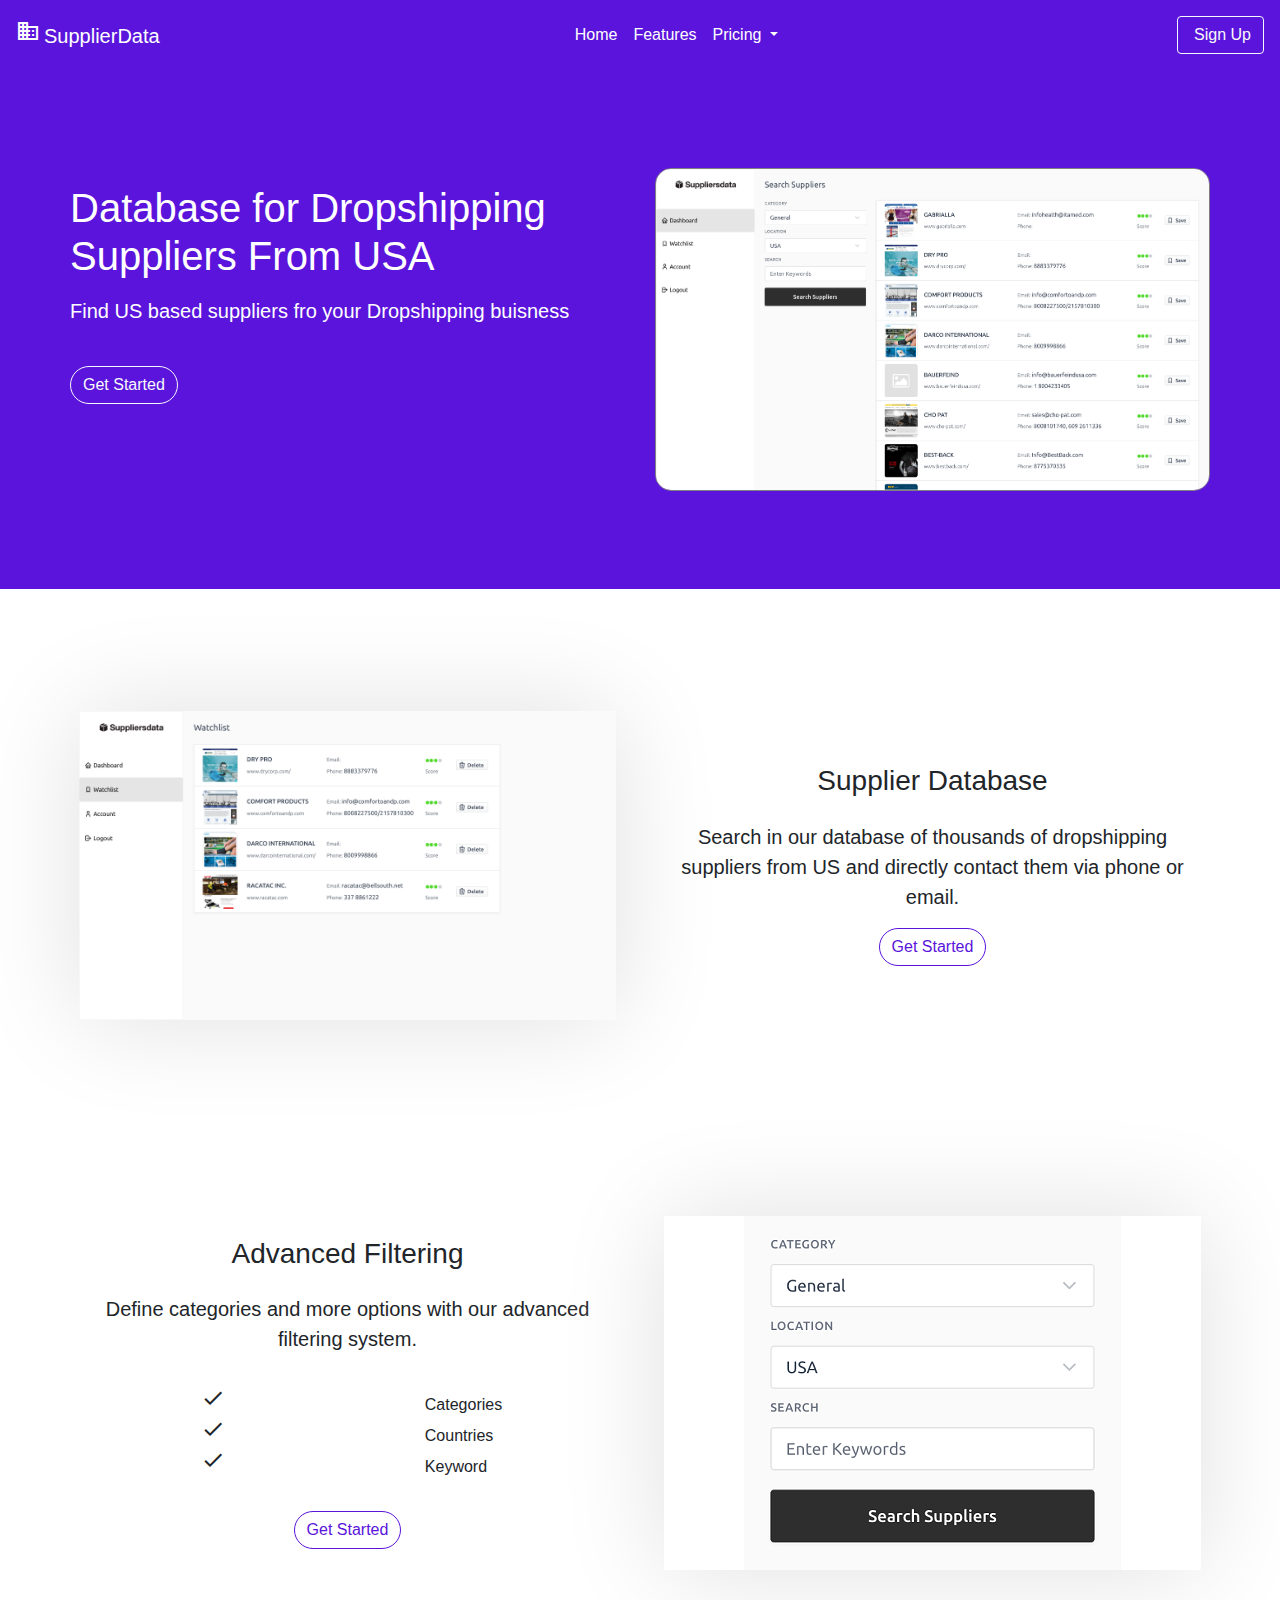
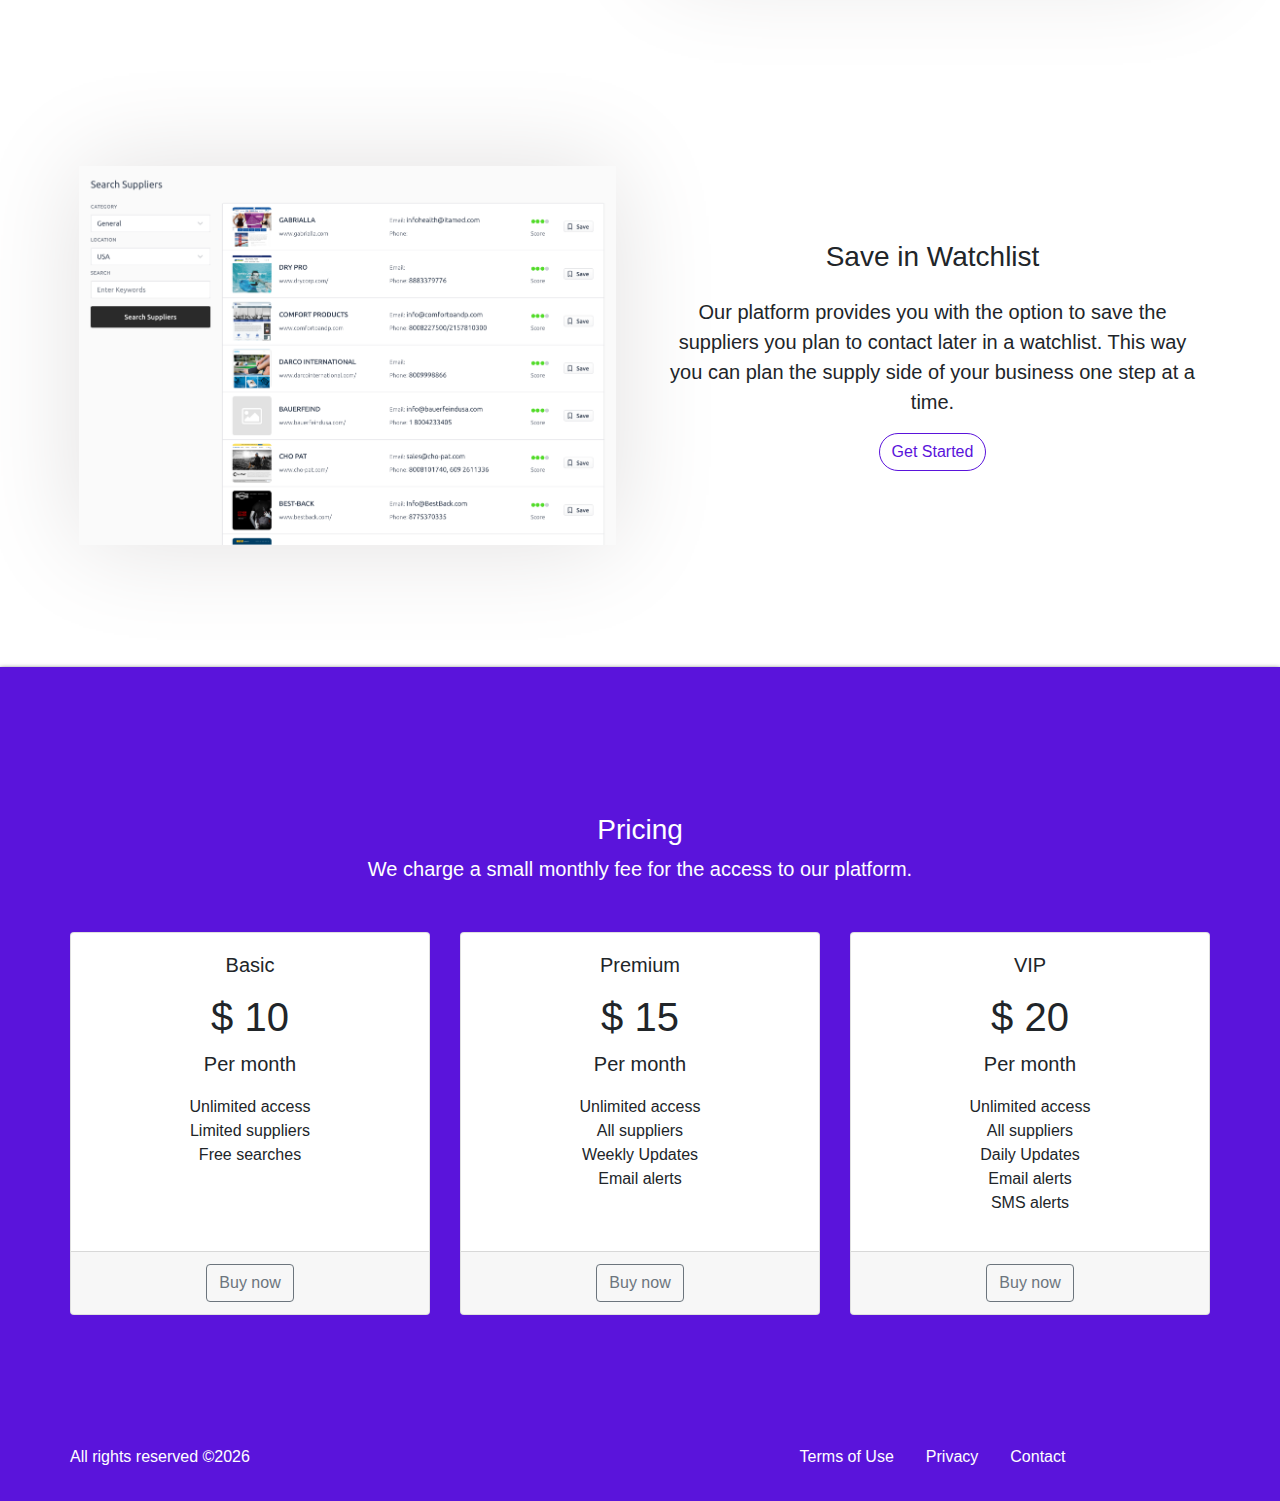
==== index.html @ 2e24d605 "." ====
<!DOCTYPE html>
<html lang="en">

<head>
    <meta charset="UTF-8">
    <meta name="viewport" content="width=device-width, initial-scale=1.0">
    <!--<script src="https://kit.fontawesome.com/abe9d26e09.js" crossorigin="anonymous"></script>-->
    <link href="https://fonts.googleapis.com/icon?family=Material+Icons" rel="stylesheet">
    <link rel="stylesheet" href="css/bootstrap.css">
    <link rel="stylesheet" href="css/style.css">
    <title>Blogger's Site</title>
</head>

<body data-spy="scroll" data-target="#navbarCollapse">

    <!--------------------------------Navigation--------------------------------->

    <div class="header">
        <nav class="navbar navbar-expand-sm bg-primary ml-auto">
            <a href="index.html" class="navbar-brand"><span class="material-icons mr-1">
                    business
                </span>SupplierData</a>
            <div class="navbar-toggler" data-toggle="collapse" data-target="#navbarCollapse">
                <span class="material-icons">
                    menu
                </span>
            </div>

            <div class="collapse navbar-collapse" id="navbarCollapse">
                <div class="dropdown-divider"></div>
                <ul class="navbar-nav mx-auto">
                    <li class="nav-item">
                        <a href="#header-section" class="nav-link">Home</a>
                    </li>
                    <li class="nav-item">
                        <a href="#explore-section" class="nav-link">Features</a>
                    </li>
                    <li class="nav-item dropdown">
                        <a class="nav-link dropdown-toggle" href="#" id="navbarDropdown" role="button"
                            data-toggle="dropdown" aria-haspopup="true" aria-expanded="false">
                            Pricing
                        </a>
                        <div class="dropdown-menu" aria-labelledby="navbarDropdown">
                            <a class="dropdown-item" href="#">Basic</a>
                            <a class="dropdown-item" href="#">Premium</a>
                            <div class="dropdown-divider"></div>
                            <a class="dropdown-item" href="#">VIP</a>
                        </div>
                    </li>
                </ul>

                <button class="btn btn-outline-light my-2">
                    <i class="fa fa-user mr-1"></i>Sign Up
                </button>
            </div>

        </nav>
    </div>

    <section id="showcase" class="bg-primary">
        <div class="container">
            <div class="row justify-content-center py-5">
                <div class="col-md-6">
                    <h1 class="my-3">Database for Dropshipping Suppliers From USA </h1>
                    <p class="lead">Find US based suppliers fro your Dropshipping buisness</p>
                    <a href="#" class="btn btn-outline-light btn-rounded my-4">Get Started</a>
                </div>
                <div class="col-md-6">
                    <div class="img-container">
                        <img src="img/master.png" class="img-fluid">
                    </div>
                </div>
            </div>
        </div>
    </section>

    <section id="article-1" class="article">
        <div class="container my-5">
            <div class="row justify-content-center text-center">
                <div class="col-md-6 p-4">
                    <div class="img-container">
                        <img src="img/ww.png" class="img-fluid">
                    </div>
                </div>
                <div class="col-md-6 p-4">
                    <div class="d-flex flex-column align-items-center justify-content-center h-100">
                        <h3>Supplier Database</h3>
                        <p class="lead my-3">Search in our database of thousands of dropshipping suppliers from US and
                            directly contact them via phone or email.</p>
                        <a href="#" class="btn btn-outline-primary btn-rounded">Get Started</a>
                    </div>
                    
                </div>
            </div>
        </div>
    </section>

    <section id="article-2" class="article">
        <div class="container">
            <div class="article-2 row justify-content-center text-center">
                <div class="col-md-6 p-4">
                    <div class="d-flex flex-column align-items-center justify-content-center h-100">
                        <h3>Advanced Filtering</h3>
                        <p class="lead my-3">Define categories and more options with our advanced filtering system.</p>
                        <div class="my-3 text-left text-large">
                            <ul class="list-unstyled">
                                <li><span class="material-icons mx-2">
                                        done_outline
                                    </span>Categories</li>
                                <li><span class="material-icons mx-2">
                                        done_outline
                                    </span>Countries</li>
                                <li><span class="material-icons mx-2">
                                        done_outline
                                    </span>Keyword</li>
                            </ul>
                        </div>
                        
                        <a href="#" class="btn btn-outline-primary btn-rounded">Get Started</a>
                    </div>
                </div>
                <div class="col-md-6 p-4">
                    <div class="img-container">
                        <img src="img/filter.png" class="img-fluid">
                    </div>
                </div>
            </div>
        </div>
    </section>

    <section id="article-3" class="article">
        <div class="container my-5">
            <div class="row justify-content-center text-center">
                <div class="col-md-6 p-4">
                    <div class="img-container">
                        <img src="img/search.png" class="img-fluid">
                    </div>
                </div>
                <div class="col-md-6 p-4">
                    <div class="d-flex flex-column align-items-center justify-content-center h-100">
                        <h3>Save in Watchlist</h3>
                        <p class="lead my-3">Our platform provides you with the option to save the suppliers you plan to contact later in a watchlist. This way you can plan the supply side of your business one step at a time.</p>
                        <a href="#" class="btn btn-outline-primary btn-rounded">Get Started</a>
                    </div>
                </div>
            </div>
        </div>
    </section>

    <section id="pricing" class="bg-primary py-5">
        <div class="container text-center">
            <div class="text-white my-5">
                <h3>Pricing</h3>
                <p class="lead">We charge a small monthly fee for the access to our platform.</p>
            </div>
            
            <div class="card-deck">
                <div class="card">
                  <div class="card-body">
                    <h5 class="card-title">Basic</h5>
                    <div class="text-center my-3">
                        <h1>$ 10</h1>
                        <p class="lead">Per month</p>
                    </div>
                    <p class="card-text">
                        <ul class="list-unstyled">
                            <li>Unlimited access</li>
                            <li>Limited suppliers</li>
                            <li>Free searches</li>
                        </ul>
                    </p>
                  </div>
                  <div class="card-footer">
                    <a href="#" class="btn btn-outline-secondary">Buy now</a>
                  </div>
                </div>
                <div class="card">
                    <div class="card-body">
                        <h5 class="card-title">Premium</h5>
                        <div class="text-center my-3">
                            <h1>$ 15</h1>
                            <p class="lead">Per month</p>
                        </div>
                        <p class="card-text">
                            <ul class="list-unstyled">
                                <li>Unlimited access</li>
                                <li>All suppliers</li>
                                <li>Weekly Updates</li>
                                <li>Email alerts</li>
                            </ul>
                        </p>
                      </div>
                  <div class="card-footer">
                    <a href="#" class="btn btn-outline-secondary">Buy now</a>
                  </div>
                </div>
                <div class="card">
                    <div class="card-body">
                        <h5 class="card-title">VIP</h5>
                        <div class="text-center my-3">
                            <h1>$ 20</h1>
                            <p class="lead">Per month</p>
                        </div>
                        <p class="card-text">
                            <ul class="list-unstyled">
                                <li>Unlimited access</li>
                                <li>All suppliers</li>
                                <li>Daily Updates</li>
                                <li>Email alerts</li>
                                <li>SMS alerts</li>
                            </ul>
                        </p>
                      </div>
                  <div class="card-footer">
                    <a href="#" class="btn btn-outline-secondary">Buy now</a>
                  </div>
                </div>
              </div>
        </div>
    </section>

    <footer id="footer" class="bg-primary text-white">
        <div class="container py-4">
            <div class="row justify-content-between align-items-center"> 
                <div class="col-md-6" id="copyright">All rights reserved &copy;<span id="year"></span> </div>
                <div class="col-md-6">
                    <ul class="nav justify-content-center">
                        <li class="nav-item">
                          <a class="nav-link active" href="#">Terms of Use</a>
                        </li>
                        <li class="nav-item">
                          <a class="nav-link" href="#">Privacy</a>
                        </li>
                        <li class="nav-item">
                          <a class="nav-link" href="#">Contact</a>
                        </li>
                      </ul>
                </div>
            </div>
        </div>
    </footer>

    <!--------------------------------------Footer---------------------------------------->





    <script src="https://code.jquery.com/jquery-3.5.1.min.js"
        integrity="sha256-9/aliU8dGd2tb6OSsuzixeV4y/faTqgFtohetphbbj0=" crossorigin="anonymous"></script>
    <script src="https://cdn.jsdelivr.net/npm/popper.js@1.16.0/dist/umd/popper.min.js"
        integrity="sha384-Q6E9RHvbIyZFJoft+2mJbHaEWldlvI9IOYy5n3zV9zzTtmI3UksdQRVvoxMfooAo"
        crossorigin="anonymous"></script>
    <script src="https://stackpath.bootstrapcdn.com/bootstrap/4.5.0/js/bootstrap.min.js"
        integrity="sha384-OgVRvuATP1z7JjHLkuOU7Xw704+h835Lr+6QL9UvYjZE3Ipu6Tp75j7Bh/kR0JKI"
        crossorigin="anonymous"></script>
    <script>
        $('#year').append((new Date()).getFullYear());
        $('body').scrollspy({ target: '#navbarCollapse' })
        $(document).ready(function () {
            $(".signup-btn").click(function () {
                $(".signup-section").toggle();
            });
            $(".signup-close").click(function () {
                $(".signup-section").toggle();
            });
        });
    </script>
</body>

</html>
---- css/style.css ----
.navbar-toggler {
  cursor: pointer;
  color: white; }

.btn-rounded {
  border-radius: 20px; }

#showcase {
  color: white; }
  #showcase .img-container {
    border-radius: 16px; }
  #showcase img {
    border-radius: 16px;
    border: 1px groove gray; }

@media (max-width: 768px) {
  #showcase, #pricing, #copyright {
    text-align: center;
    padding: 5%; }

  .img-container {
    margin-top: 30px; }

  .article-2 {
    flex-direction: column-reverse; }

  .article {
    padding: 0 5%; } }
@media (min-width: 1200px) {
  .container {
    padding: 50px 0px; } }
.article .img-container {
  box-shadow: 0px 0px 100px #e2e0e0; }
  .article .img-container .img {
    border-radius: 20px; }

#pricing {
  box-shadow: 0px 2px 5px black; }
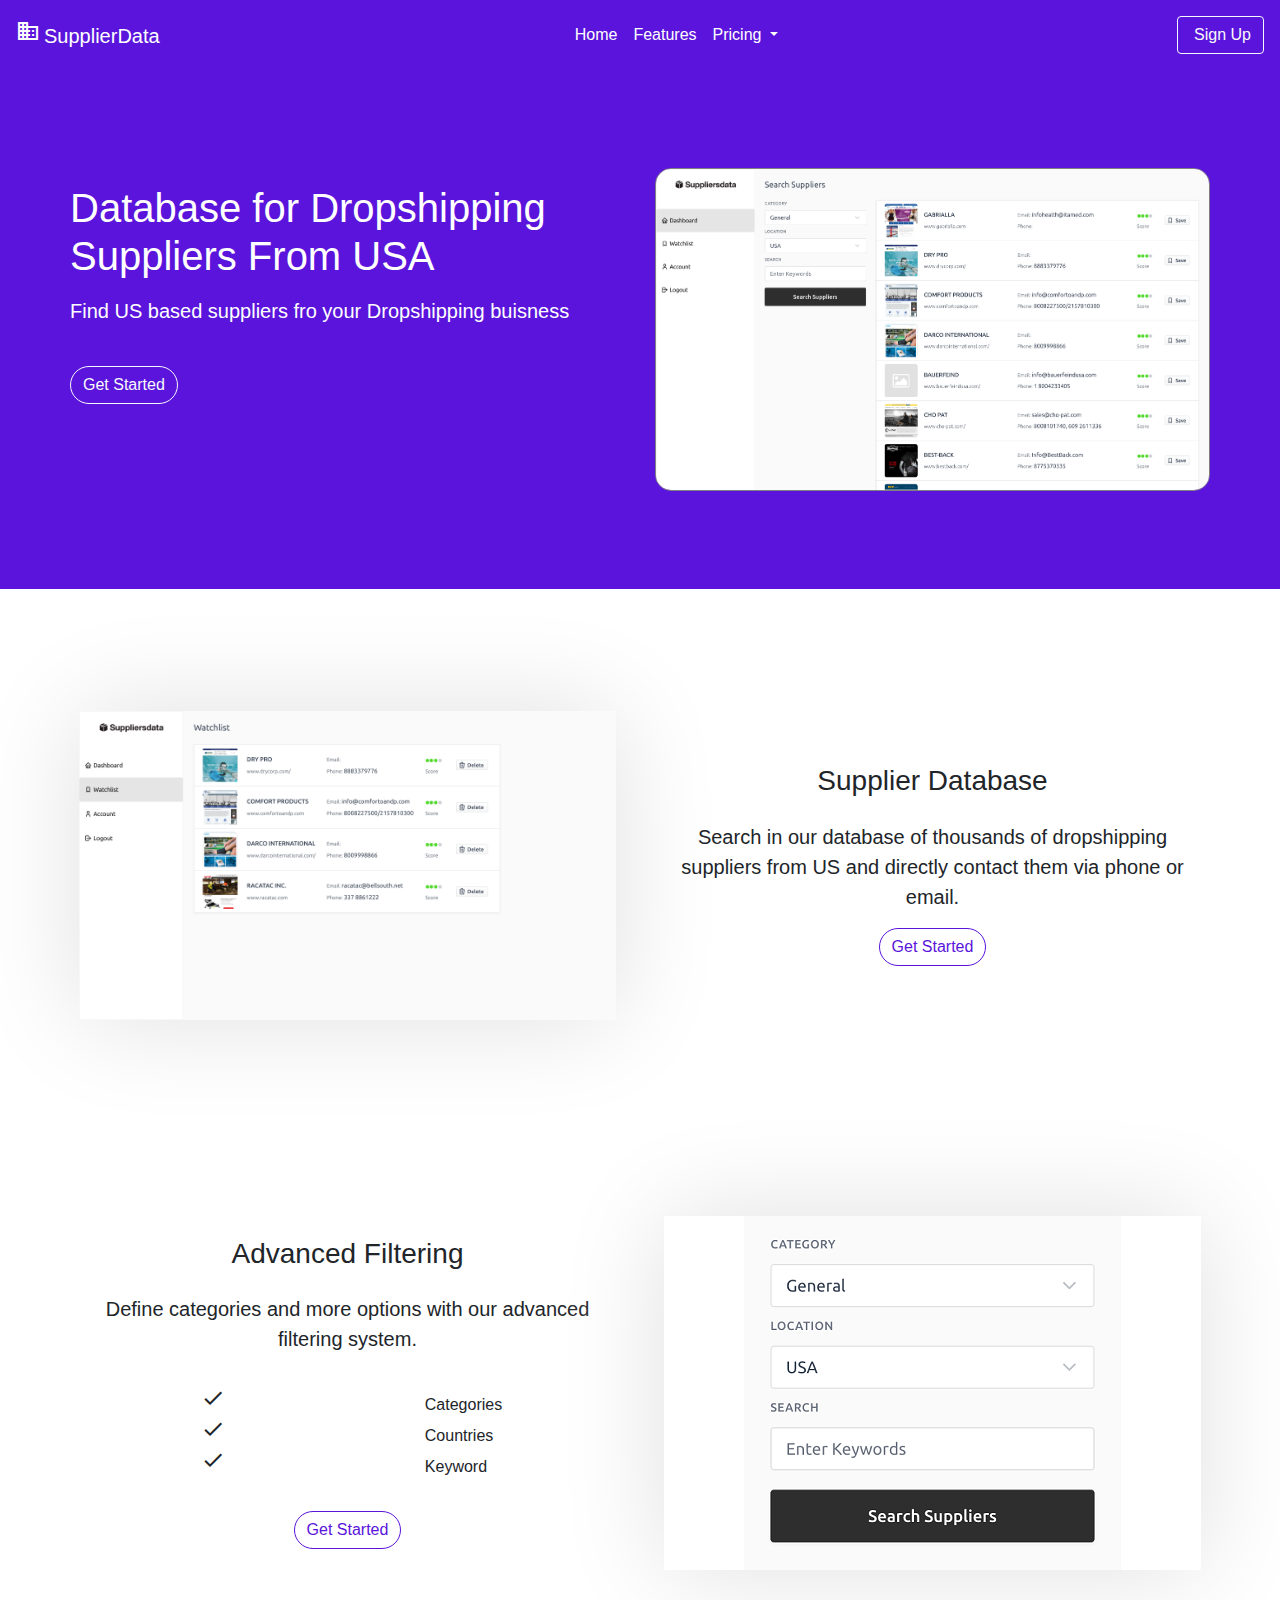
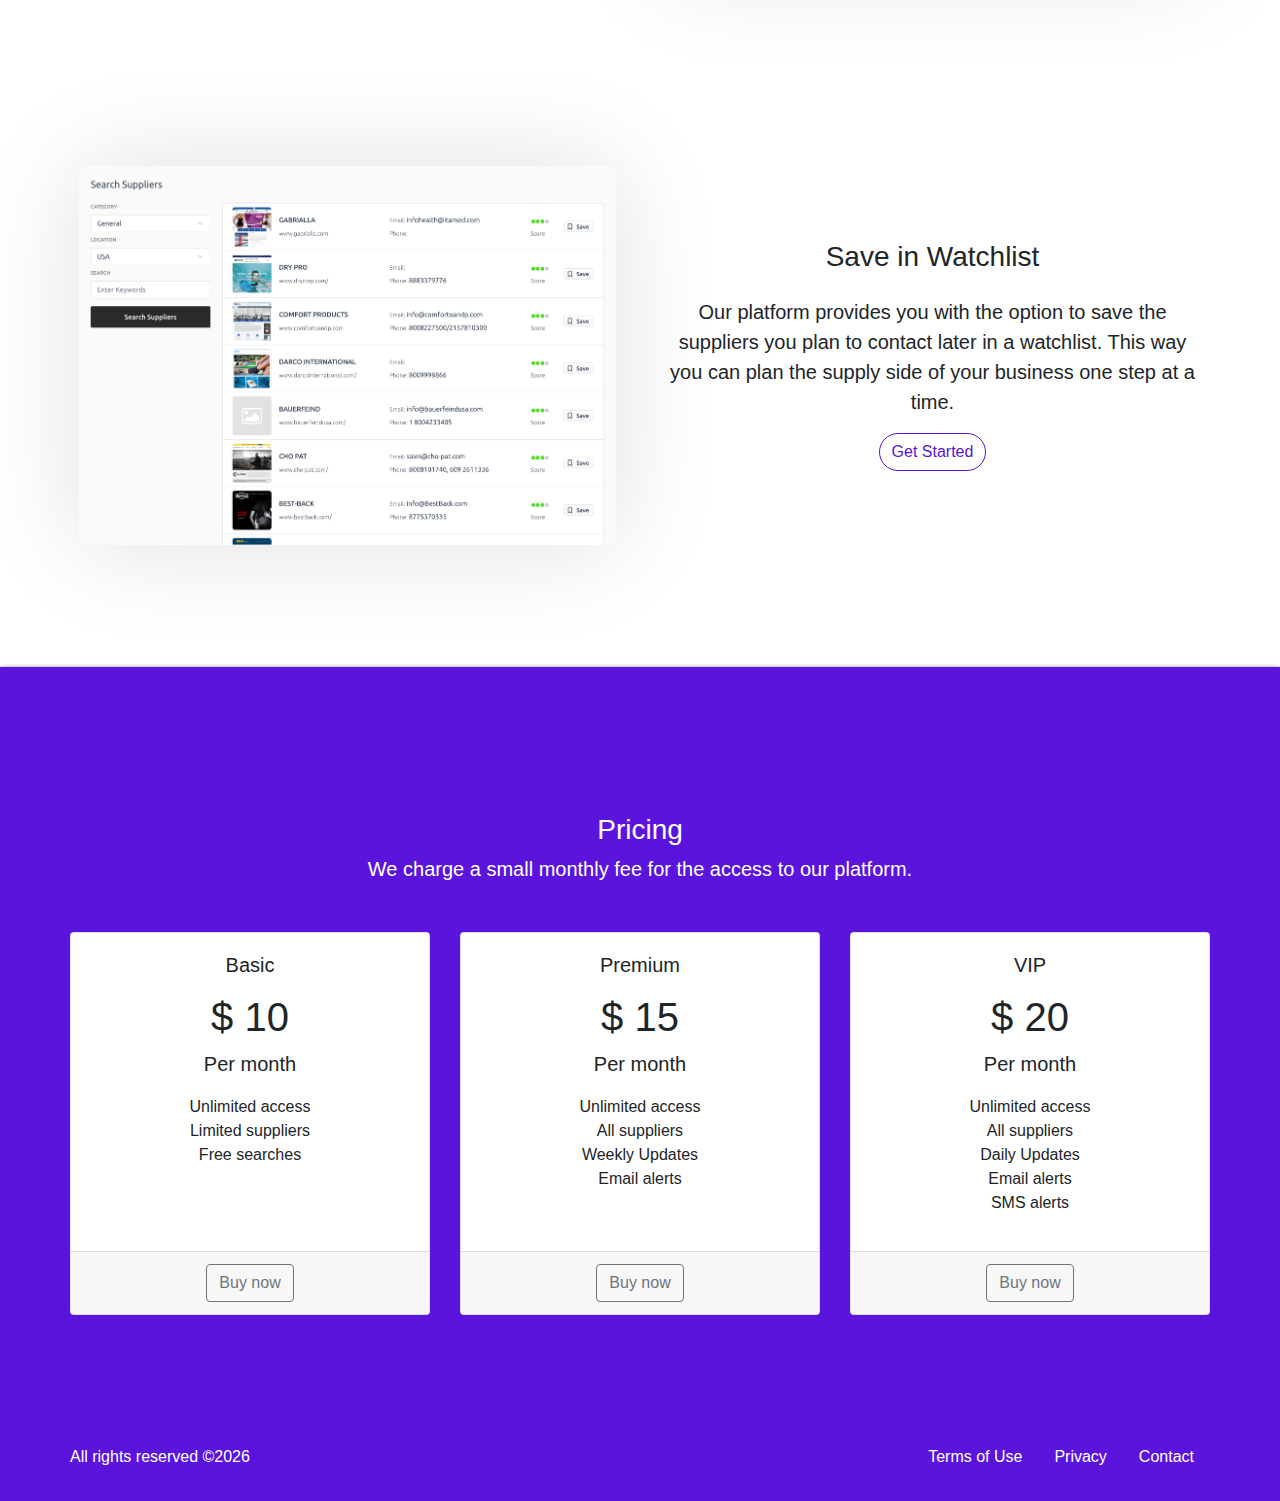
==== commit e3e067df: "Revert "."" ====
--- a/index.html
+++ b/index.html
@@ -8,7 +8,7 @@
     <link href="https://fonts.googleapis.com/icon?family=Material+Icons" rel="stylesheet">
     <link rel="stylesheet" href="css/bootstrap.css">
     <link rel="stylesheet" href="css/style.css">
-    <title>Blogger's Site</title>
+    <title>Supplier Data</title>
 </head>
 
 <body data-spy="scroll" data-target="#navbarCollapse">
@@ -224,7 +224,7 @@
             <div class="row justify-content-between align-items-center"> 
                 <div class="col-md-6" id="copyright">All rights reserved &copy;<span id="year"></span> </div>
                 <div class="col-md-6">
-                    <ul class="nav justify-content-center">
+                    <ul class="nav justify-content-end">
                         <li class="nav-item">
                           <a class="nav-link active" href="#">Terms of Use</a>
                         </li>
@@ -268,4 +268,4 @@
     </script>
 </body>
 
-</html>+</html>
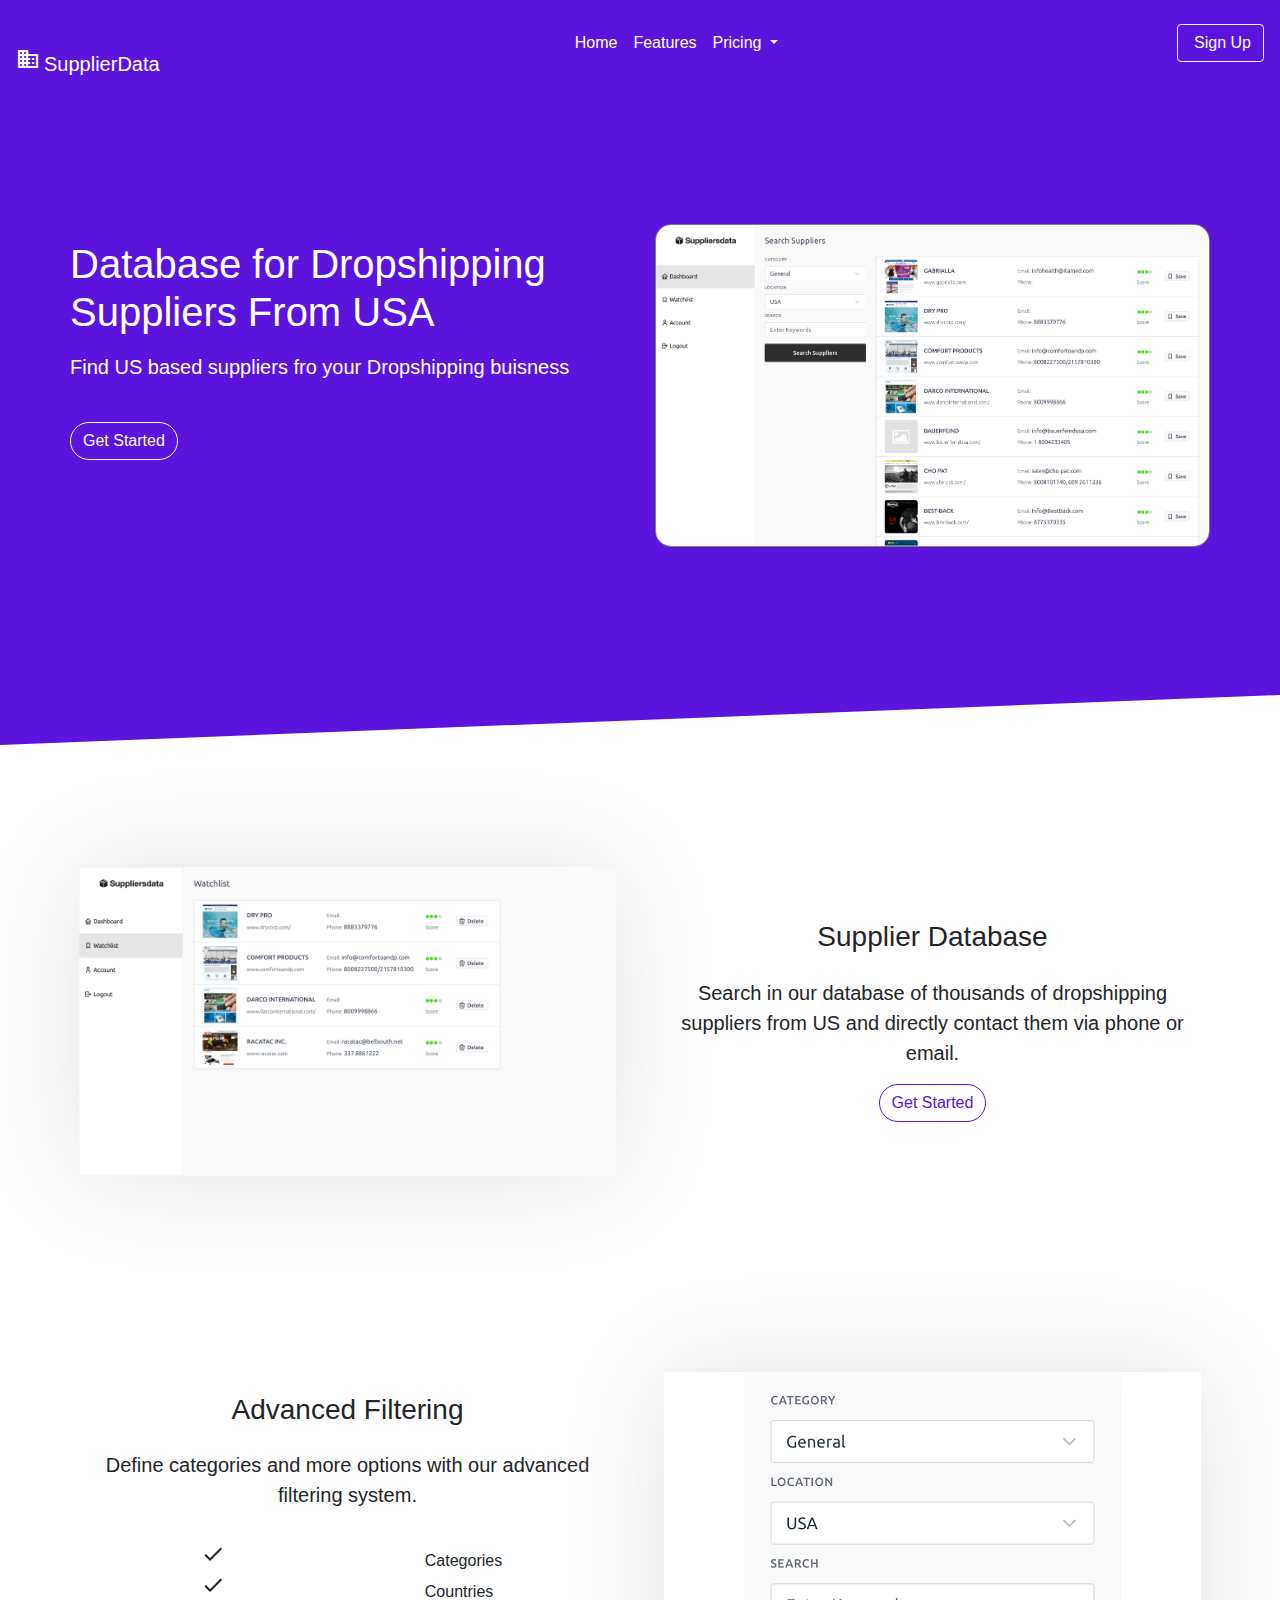
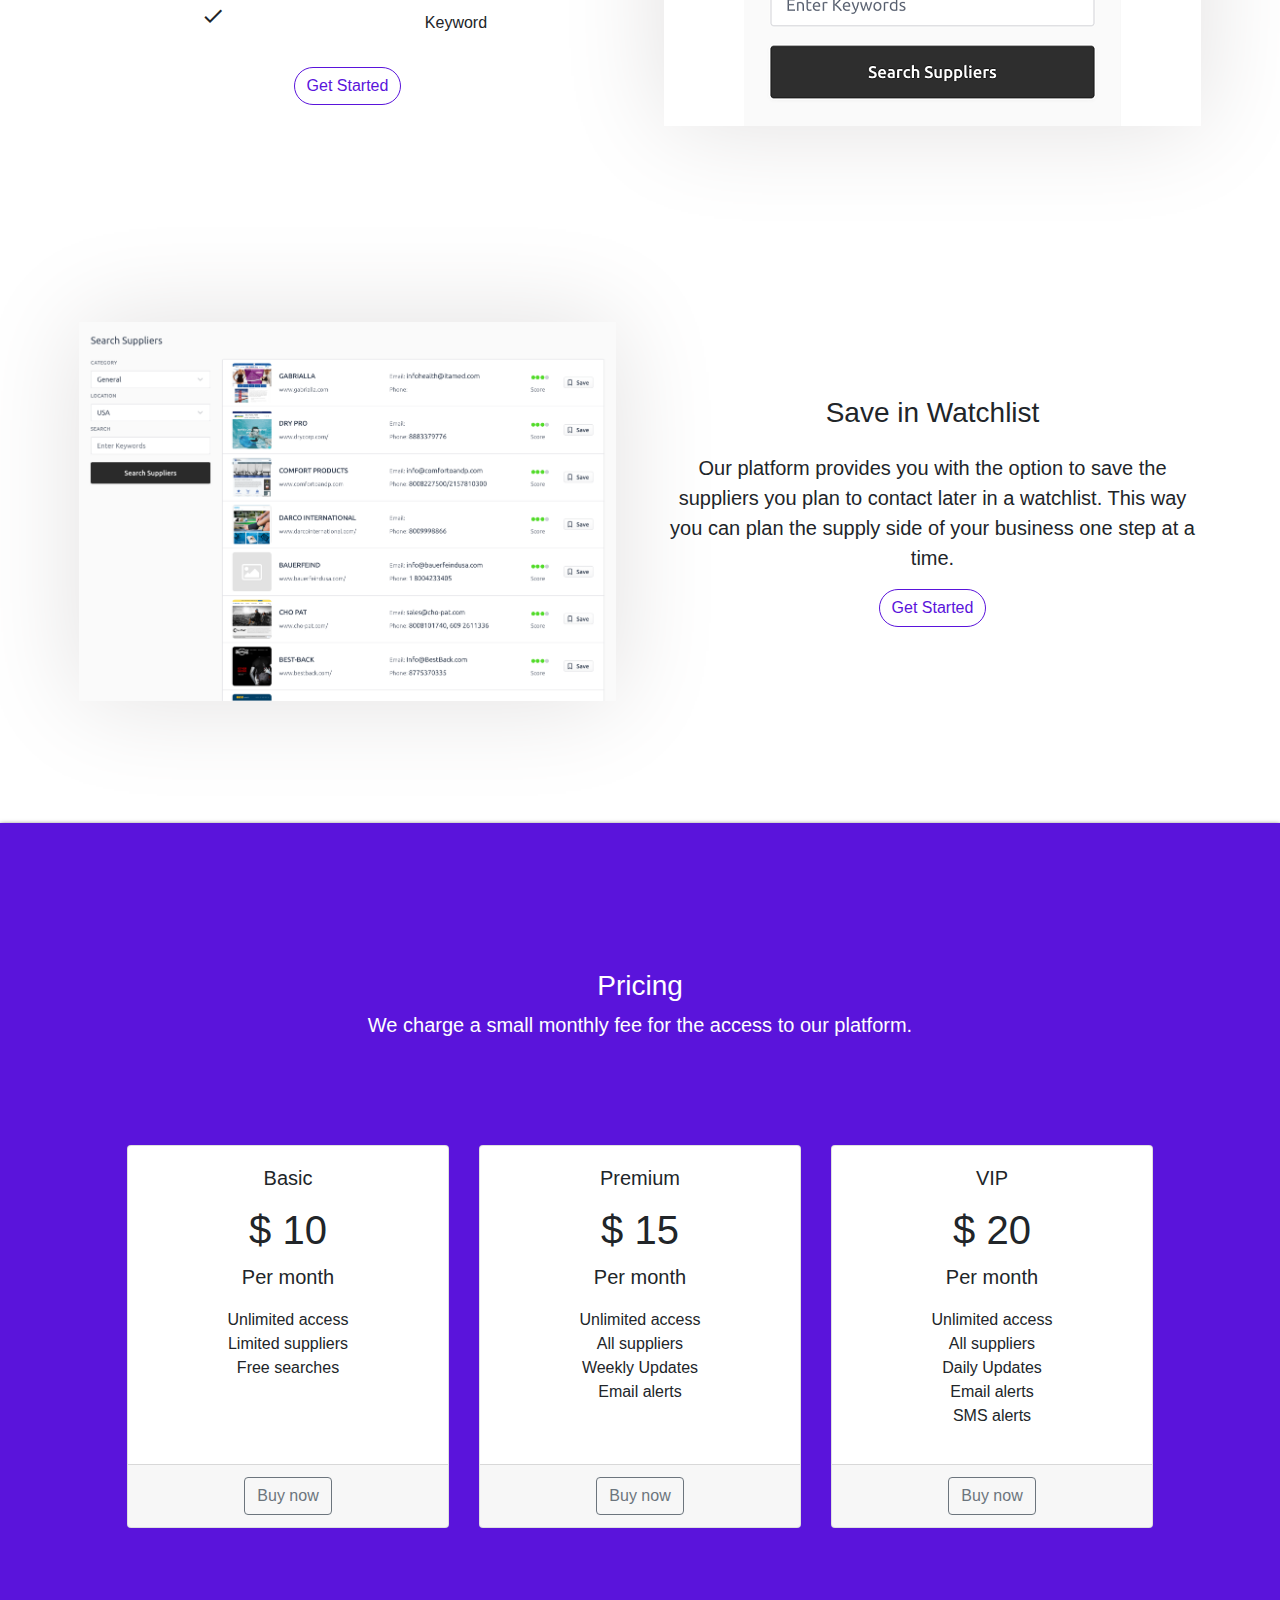
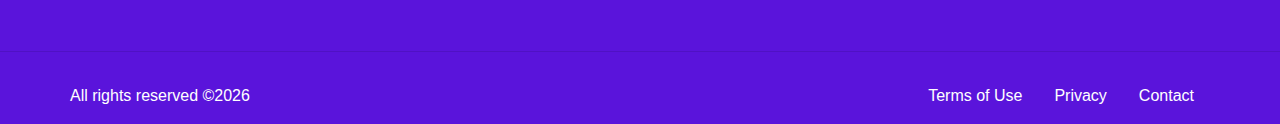
==== commit 3eb7ce0d: "updated" ====
--- a/index.html
+++ b/index.html
@@ -26,14 +26,14 @@
                 </span>
             </div>
 
-            <div class="collapse navbar-collapse" id="navbarCollapse">
+            <div class="collapse navbar-collapse mt-2 mb-5" id="navbarCollapse">
                 <div class="dropdown-divider"></div>
                 <ul class="navbar-nav mx-auto">
                     <li class="nav-item">
-                        <a href="#header-section" class="nav-link">Home</a>
+                        <a href="#" class="nav-link">Home</a>
                     </li>
                     <li class="nav-item">
-                        <a href="#explore-section" class="nav-link">Features</a>
+                        <a href="#features" class="nav-link">Features</a>
                     </li>
                     <li class="nav-item dropdown">
                         <a class="nav-link dropdown-toggle" href="#" id="navbarDropdown" role="button"
@@ -41,10 +41,10 @@
                             Pricing
                         </a>
                         <div class="dropdown-menu" aria-labelledby="navbarDropdown">
-                            <a class="dropdown-item" href="#">Basic</a>
-                            <a class="dropdown-item" href="#">Premium</a>
+                            <a class="dropdown-item" href="#pricing">Basic</a>
+                            <a class="dropdown-item" href="#pricing">Premium</a>
                             <div class="dropdown-divider"></div>
-                            <a class="dropdown-item" href="#">VIP</a>
+                            <a class="dropdown-item" href="#pricing">VIP</a>
                         </div>
                     </li>
                 </ul>
@@ -72,82 +72,90 @@
                 </div>
             </div>
         </div>
+        <div class="shape-container shape-position-bottom shape-line">
+            <svg width="2560px" height="100px" xmlns="http://www.w3.org/2000/svg" xmlns:xlink="http://www.w3.org/1999/xlink" preserveAspectRatio="none" x="0px" y="0px" viewBox="0 0 2560 100" style="fill:white" xml:space="preserve" class="">
+               <polygon points="2560 0 2560 100 0 100"></polygon>
+            </svg>
+         </div>
     </section>
-
-    <section id="article-1" class="article">
-        <div class="container my-5">
-            <div class="row justify-content-center text-center">
-                <div class="col-md-6 p-4">
-                    <div class="img-container">
-                        <img src="img/ww.png" class="img-fluid">
-                    </div>
-                </div>
-                <div class="col-md-6 p-4">
-                    <div class="d-flex flex-column align-items-center justify-content-center h-100">
-                        <h3>Supplier Database</h3>
-                        <p class="lead my-3">Search in our database of thousands of dropshipping suppliers from US and
-                            directly contact them via phone or email.</p>
-                        <a href="#" class="btn btn-outline-primary btn-rounded">Get Started</a>
-                    </div>
-                    
+    <section id="features">
+        <div id="article-1" class="article">
+            <div class="container my-5">
+                <div class="row justify-content-center text-center">
+                    <div class="col-md-6 p-4">
+                        <div class="img-container">
+                            <img src="img/ww.png" class="img-fluid">
+                        </div>
+                    </div>
+                    <div class="col-md-6 p-4">
+                        <div class="d-flex flex-column align-items-center justify-content-center h-100">
+                            <h3>Supplier Database</h3>
+                            <p class="lead my-3">Search in our database of thousands of dropshipping suppliers from US and
+                                directly contact them via phone or email.</p>
+                            <a href="#" class="btn btn-outline-primary btn-rounded">Get Started</a>
+                        </div>
+                        
+                    </div>
+                </div>
+            </div>
+        </div>
+    
+        <div id="article-2" class="article">
+            <div class="container">
+                <div class="article-2 row justify-content-center text-center">
+                    <div class="col-md-6 p-4">
+                        <div class="d-flex flex-column align-items-center justify-content-center h-100">
+                            <h3>Advanced Filtering</h3>
+                            <p class="lead my-3">Define categories and more options with our advanced filtering system.</p>
+                            <div class="my-3 text-left text-large">
+                                <ul class="list-unstyled">
+                                    <li><span class="material-icons mx-2">
+                                            done_outline
+                                        </span>Categories</li>
+                                    <li><span class="material-icons mx-2">
+                                            done_outline
+                                        </span>Countries</li>
+                                    <li><span class="material-icons mx-2">
+                                            done_outline
+                                        </span>Keyword</li>
+                                </ul>
+                            </div>
+                            
+                            <a href="#" class="btn btn-outline-primary btn-rounded">Get Started</a>
+                        </div>
+                    </div>
+                    <div class="col-md-6 p-4">
+                        <div class="img-container">
+                            <img src="img/filter.png" class="img-fluid">
+                        </div>
+                    </div>
+                </div>
+            </div>
+        </div>
+    
+        <div id="article-3" class="article">
+            <div class="container my-5">
+                <div class="row justify-content-center text-center">
+                    <div class="col-md-6 p-4">
+                        <div class="img-container">
+                            <img src="img/search.png" class="img-fluid">
+                        </div>
+                    </div>
+                    <div class="col-md-6 p-4">
+                        <div class="d-flex flex-column align-items-center justify-content-center h-100">
+                            <h3>Save in Watchlist</h3>
+                            <p class="lead my-3">Our platform provides you with the option to save the suppliers you plan to contact later in a watchlist. This way you can plan the supply side of your business one step at a time.</p>
+                            <a href="#" class="btn btn-outline-primary btn-rounded">Get Started</a>
+                        </div>
+                    </div>
                 </div>
             </div>
         </div>
     </section>
 
-    <section id="article-2" class="article">
-        <div class="container">
-            <div class="article-2 row justify-content-center text-center">
-                <div class="col-md-6 p-4">
-                    <div class="d-flex flex-column align-items-center justify-content-center h-100">
-                        <h3>Advanced Filtering</h3>
-                        <p class="lead my-3">Define categories and more options with our advanced filtering system.</p>
-                        <div class="my-3 text-left text-large">
-                            <ul class="list-unstyled">
-                                <li><span class="material-icons mx-2">
-                                        done_outline
-                                    </span>Categories</li>
-                                <li><span class="material-icons mx-2">
-                                        done_outline
-                                    </span>Countries</li>
-                                <li><span class="material-icons mx-2">
-                                        done_outline
-                                    </span>Keyword</li>
-                            </ul>
-                        </div>
-                        
-                        <a href="#" class="btn btn-outline-primary btn-rounded">Get Started</a>
-                    </div>
-                </div>
-                <div class="col-md-6 p-4">
-                    <div class="img-container">
-                        <img src="img/filter.png" class="img-fluid">
-                    </div>
-                </div>
-            </div>
-        </div>
-    </section>
-
-    <section id="article-3" class="article">
-        <div class="container my-5">
-            <div class="row justify-content-center text-center">
-                <div class="col-md-6 p-4">
-                    <div class="img-container">
-                        <img src="img/search.png" class="img-fluid">
-                    </div>
-                </div>
-                <div class="col-md-6 p-4">
-                    <div class="d-flex flex-column align-items-center justify-content-center h-100">
-                        <h3>Save in Watchlist</h3>
-                        <p class="lead my-3">Our platform provides you with the option to save the suppliers you plan to contact later in a watchlist. This way you can plan the supply side of your business one step at a time.</p>
-                        <a href="#" class="btn btn-outline-primary btn-rounded">Get Started</a>
-                    </div>
-                </div>
-            </div>
-        </div>
-    </section>
-
-    <section id="pricing" class="bg-primary py-5">
+    
+
+    <section id="pricing" class="bg-primary pt-5">
         <div class="container text-center">
             <div class="text-white my-5">
                 <h3>Pricing</h3>
@@ -217,14 +225,13 @@
                 </div>
               </div>
         </div>
-    </section>
-
+        <hr>
     <footer id="footer" class="bg-primary text-white">
-        <div class="container py-4">
+        <div class="container py-2">
             <div class="row justify-content-between align-items-center"> 
                 <div class="col-md-6" id="copyright">All rights reserved &copy;<span id="year"></span> </div>
                 <div class="col-md-6">
-                    <ul class="nav justify-content-end">
+                    <ul class="nav justify-content-center justify-content-md-end">
                         <li class="nav-item">
                           <a class="nav-link active" href="#">Terms of Use</a>
                         </li>
@@ -240,6 +247,8 @@
         </div>
     </footer>
 
+    </section>
+    
     <!--------------------------------------Footer---------------------------------------->
 
 
--- a/css/style.css
+++ b/css/style.css
@@ -1,3 +1,9 @@
+html {
+  scroll-behavior: smooth; }
+
+body {
+  position: relative; }
+
 .navbar-toggler {
   cursor: pointer;
   color: white; }
@@ -12,11 +18,12 @@
   #showcase img {
     border-radius: 16px;
     border: 1px groove gray; }
+  #showcase .shape-container {
+    overflow: hidden; }
 
 @media (max-width: 768px) {
   #showcase, #pricing, #copyright {
-    text-align: center;
-    padding: 5%; }
+    text-align: center; }
 
   .img-container {
     margin-top: 30px; }
@@ -34,5 +41,8 @@
   .article .img-container .img {
     border-radius: 20px; }
 
+.card-deck {
+  padding: 5%; }
+
 #pricing {
   box-shadow: 0px 2px 5px black; }
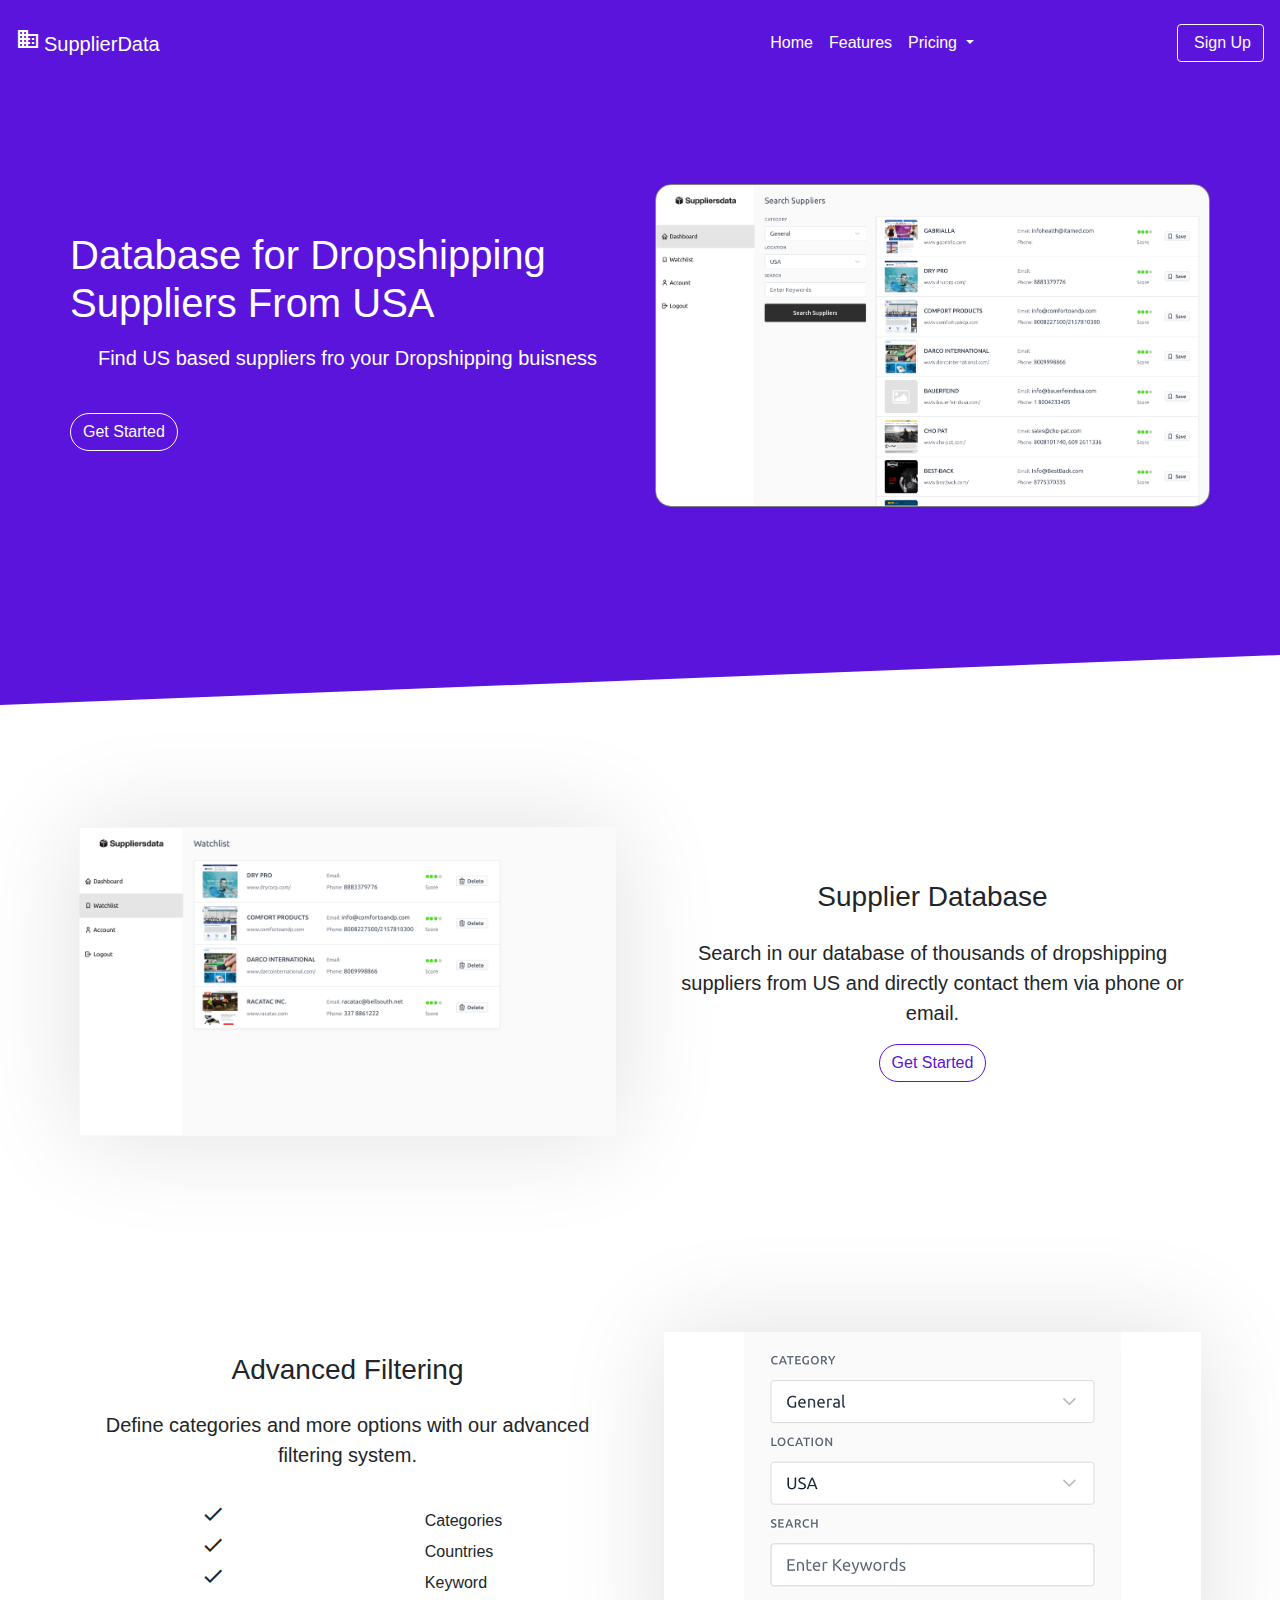
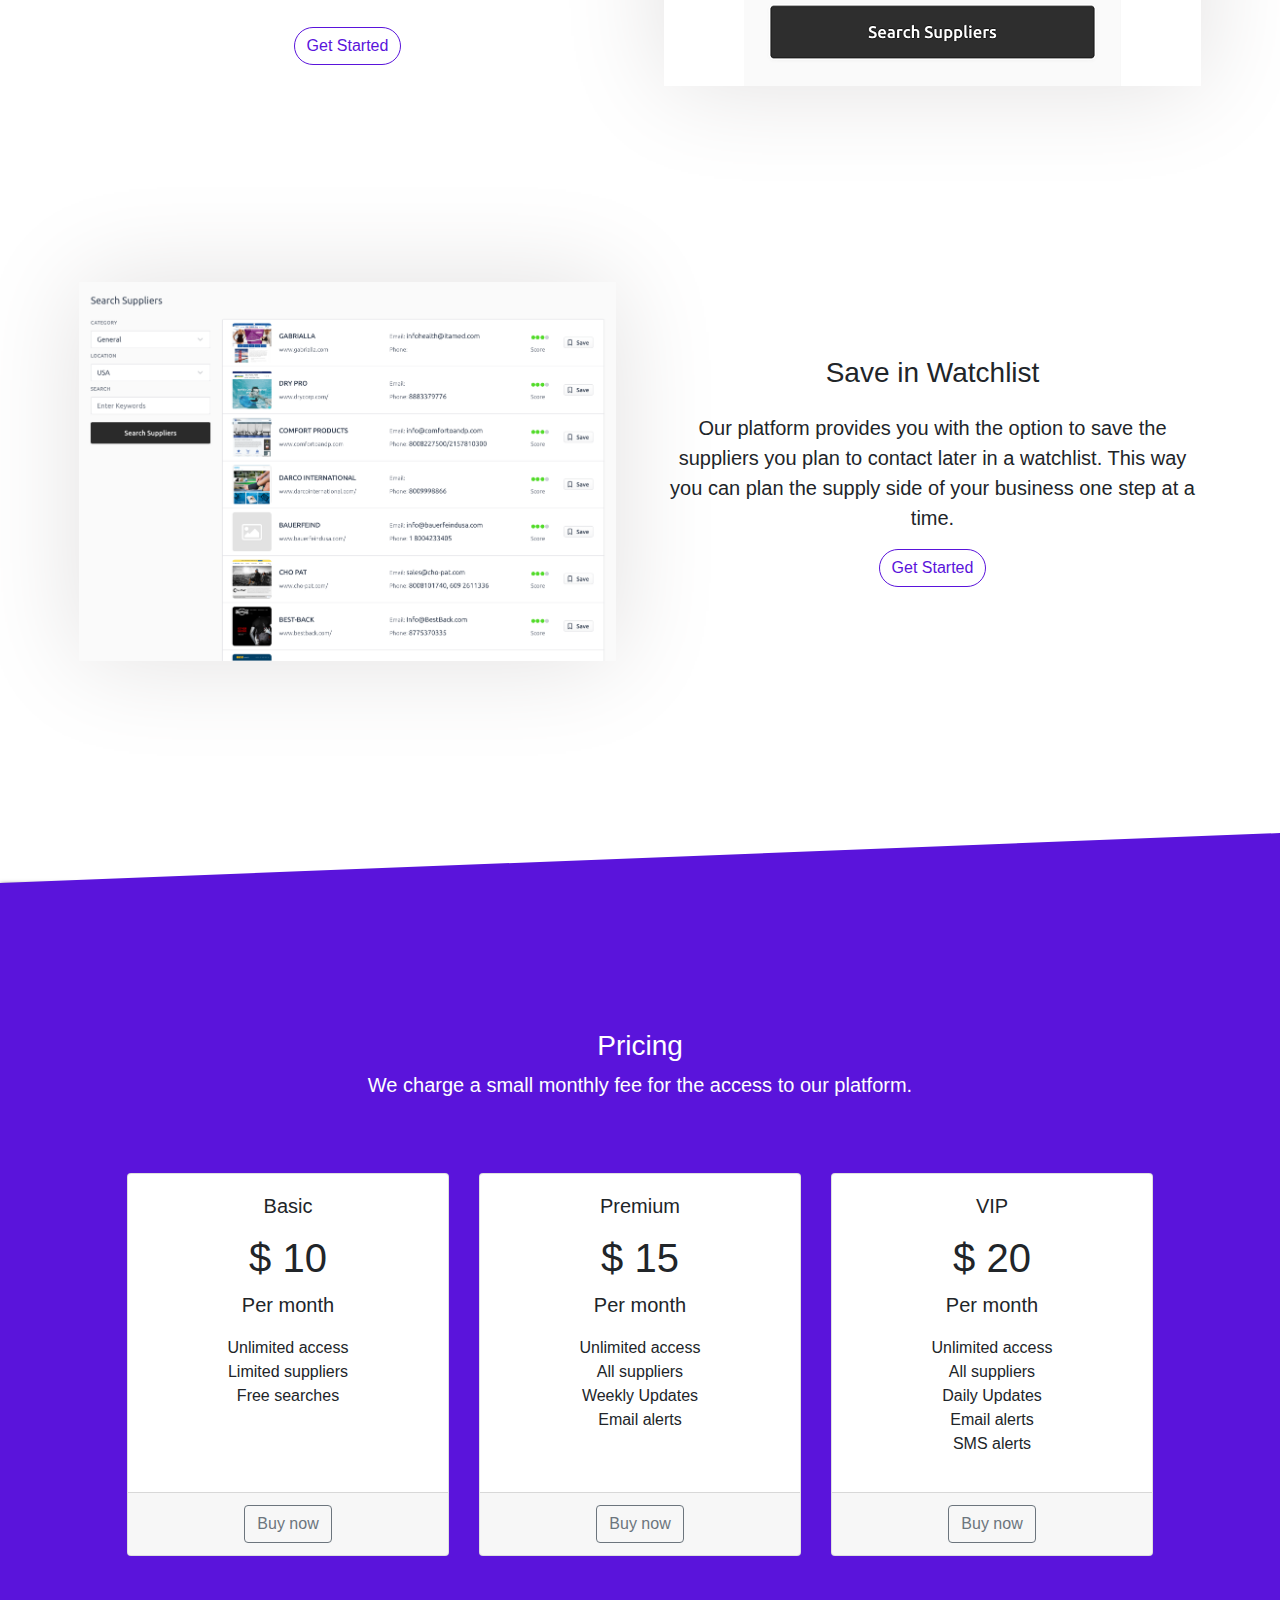
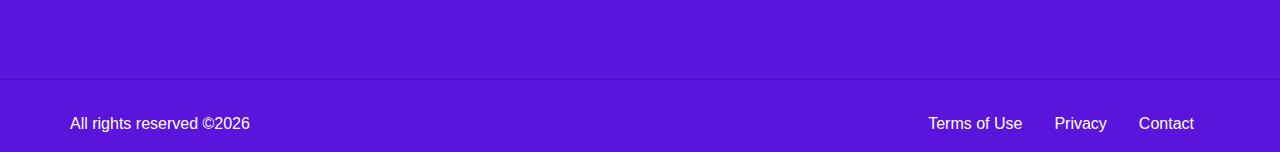
==== commit 2ff36108: "." ====
--- a/index.html
+++ b/index.html
@@ -16,7 +16,7 @@
     <!--------------------------------Navigation--------------------------------->
 
     <div class="header">
-        <nav class="navbar navbar-expand-sm bg-primary ml-auto">
+        <nav class="navbar navbar-expand-sm bg-primary ml-auto p-3">
             <a href="index.html" class="navbar-brand"><span class="material-icons mr-1">
                     business
                 </span>SupplierData</a>
@@ -26,8 +26,8 @@
                 </span>
             </div>
 
-            <div class="collapse navbar-collapse mt-2 mb-5" id="navbarCollapse">
-                <div class="dropdown-divider"></div>
+            <div class="collapse navbar-collapse " id="navbarCollapse">
+                <hr>
                 <ul class="navbar-nav mx-auto">
                     <li class="nav-item">
                         <a href="#" class="nav-link">Home</a>
@@ -61,12 +61,16 @@
         <div class="container">
             <div class="row justify-content-center py-5">
                 <div class="col-md-6">
-                    <h1 class="my-3">Database for Dropshipping Suppliers From USA </h1>
+                    <div class="d-flex flex-column align-items-center justify-content-center h-100">
+                        <h1 class="my-3">Database for Dropshipping Suppliers From USA </h1>
                     <p class="lead">Find US based suppliers fro your Dropshipping buisness</p>
-                    <a href="#" class="btn btn-outline-light btn-rounded my-4">Get Started</a>
-                </div>
-                <div class="col-md-6">
-                    <div class="img-container">
+                    <a href="#" class="btn btn-outline-light btn-rounded my-4 align-self-md-start">Get Started</a>
+                    </div>
+                    
+                    
+                </div>
+                <div class="col-md-6 ">
+                    <div class="img-container d-flex flex-column align-items-center justify-content-center h-100">
                         <img src="img/master.png" class="img-fluid">
                     </div>
                 </div>
@@ -83,7 +87,7 @@
             <div class="container my-5">
                 <div class="row justify-content-center text-center">
                     <div class="col-md-6 p-4">
-                        <div class="img-container">
+                        <div class="img-container d-flex flex-column align-items-center justify-content-center h-100">
                             <img src="img/ww.png" class="img-fluid">
                         </div>
                     </div>
@@ -151,13 +155,19 @@
                 </div>
             </div>
         </div>
+        <div class="shape-container">
+            <svg width="2560px" height="100px" xmlns="http://www.w3.org/2000/svg" xmlns:xlink="http://www.w3.org/1999/xlink" preserveAspectRatio="none" x="0px" y="0px" viewBox="0 0 2560 100" style="fill:#5a14db" xml:space="preserve" class="">
+               <polygon points="2560 0 2560 100 0 100"></polygon>
+            </svg>
+         </div>
     </section>
 
     
 
     <section id="pricing" class="bg-primary pt-5">
         <div class="container text-center">
-            <div class="text-white my-5">
+            
+            <div class="text-white mt-5">
                 <h3>Pricing</h3>
                 <p class="lead">We charge a small monthly fee for the access to our platform.</p>
             </div>
--- a/css/style.css
+++ b/css/style.css
@@ -11,6 +11,9 @@
 .btn-rounded {
   border-radius: 20px; }
 
+.shape-container {
+  overflow: hidden; }
+
 #showcase {
   color: white; }
   #showcase .img-container {
@@ -18,8 +21,6 @@
   #showcase img {
     border-radius: 16px;
     border: 1px groove gray; }
-  #showcase .shape-container {
-    overflow: hidden; }
 
 @media (max-width: 768px) {
   #showcase, #pricing, #copyright {
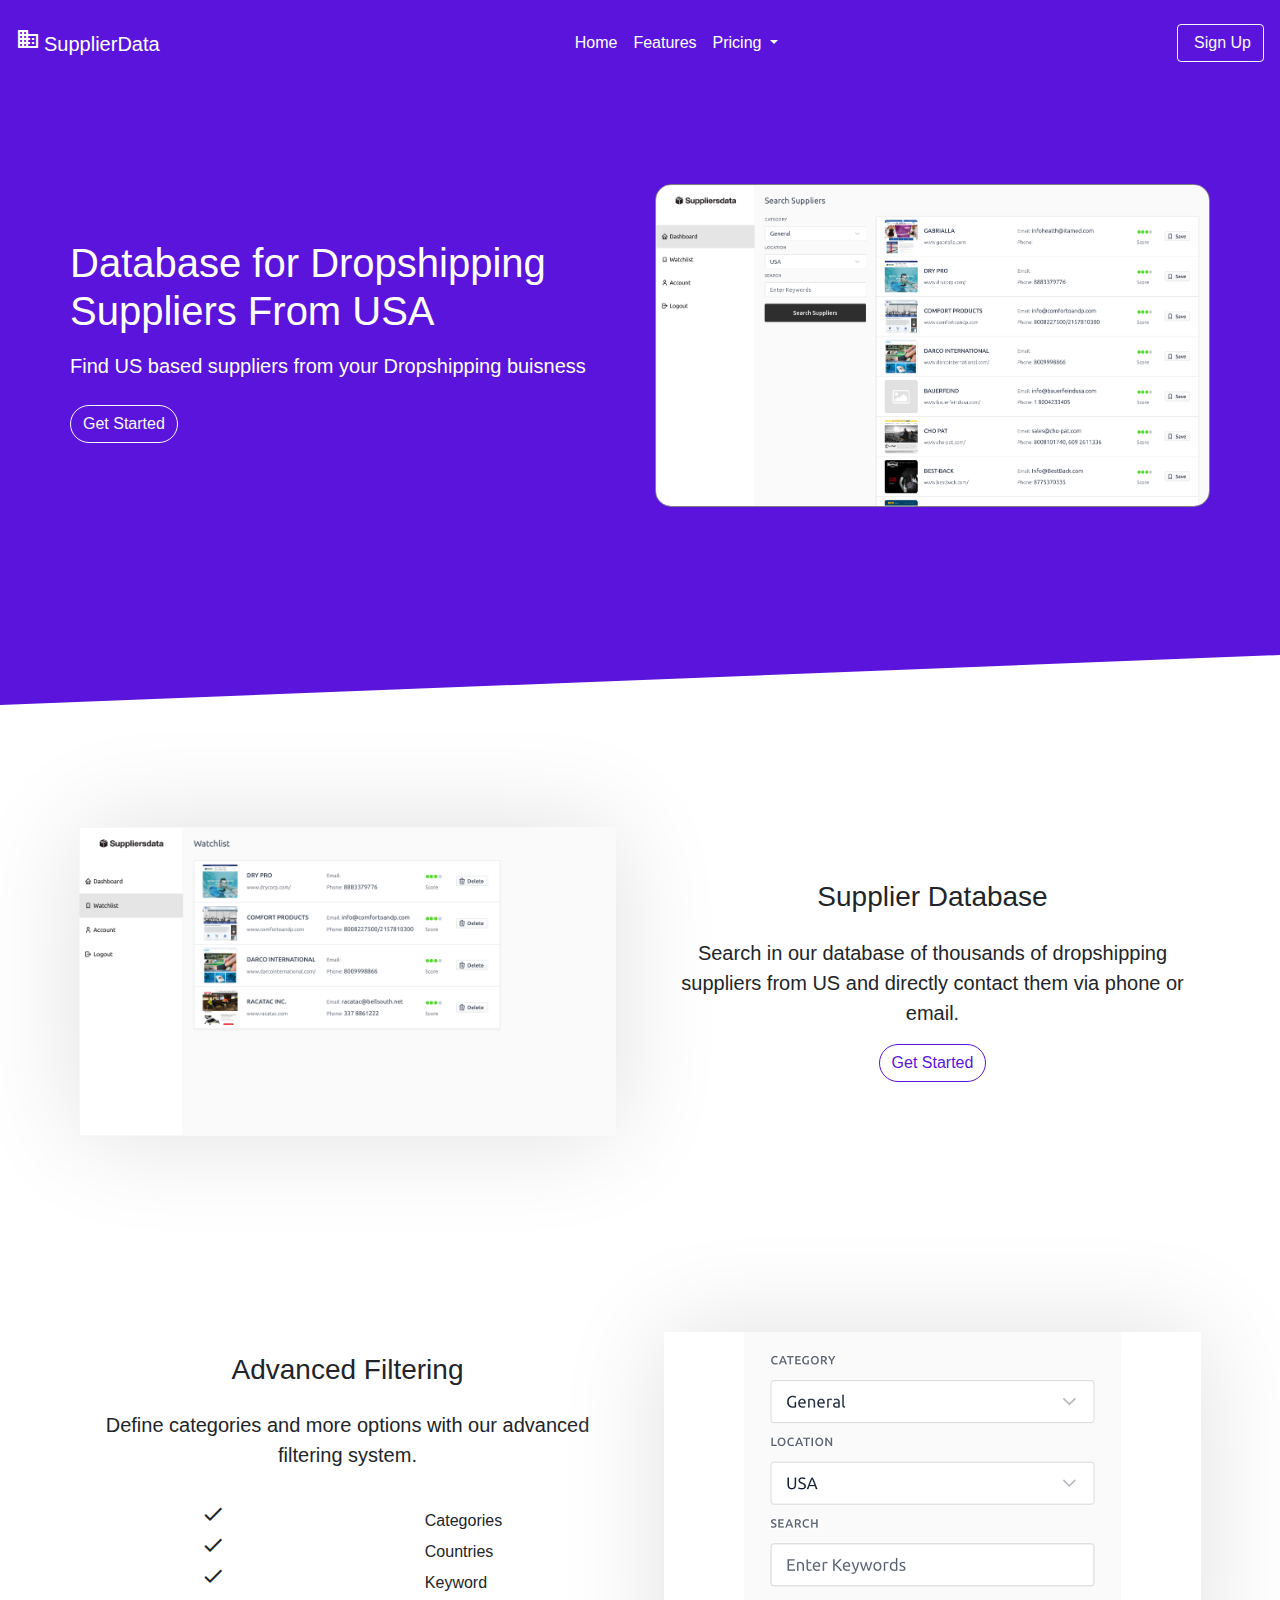
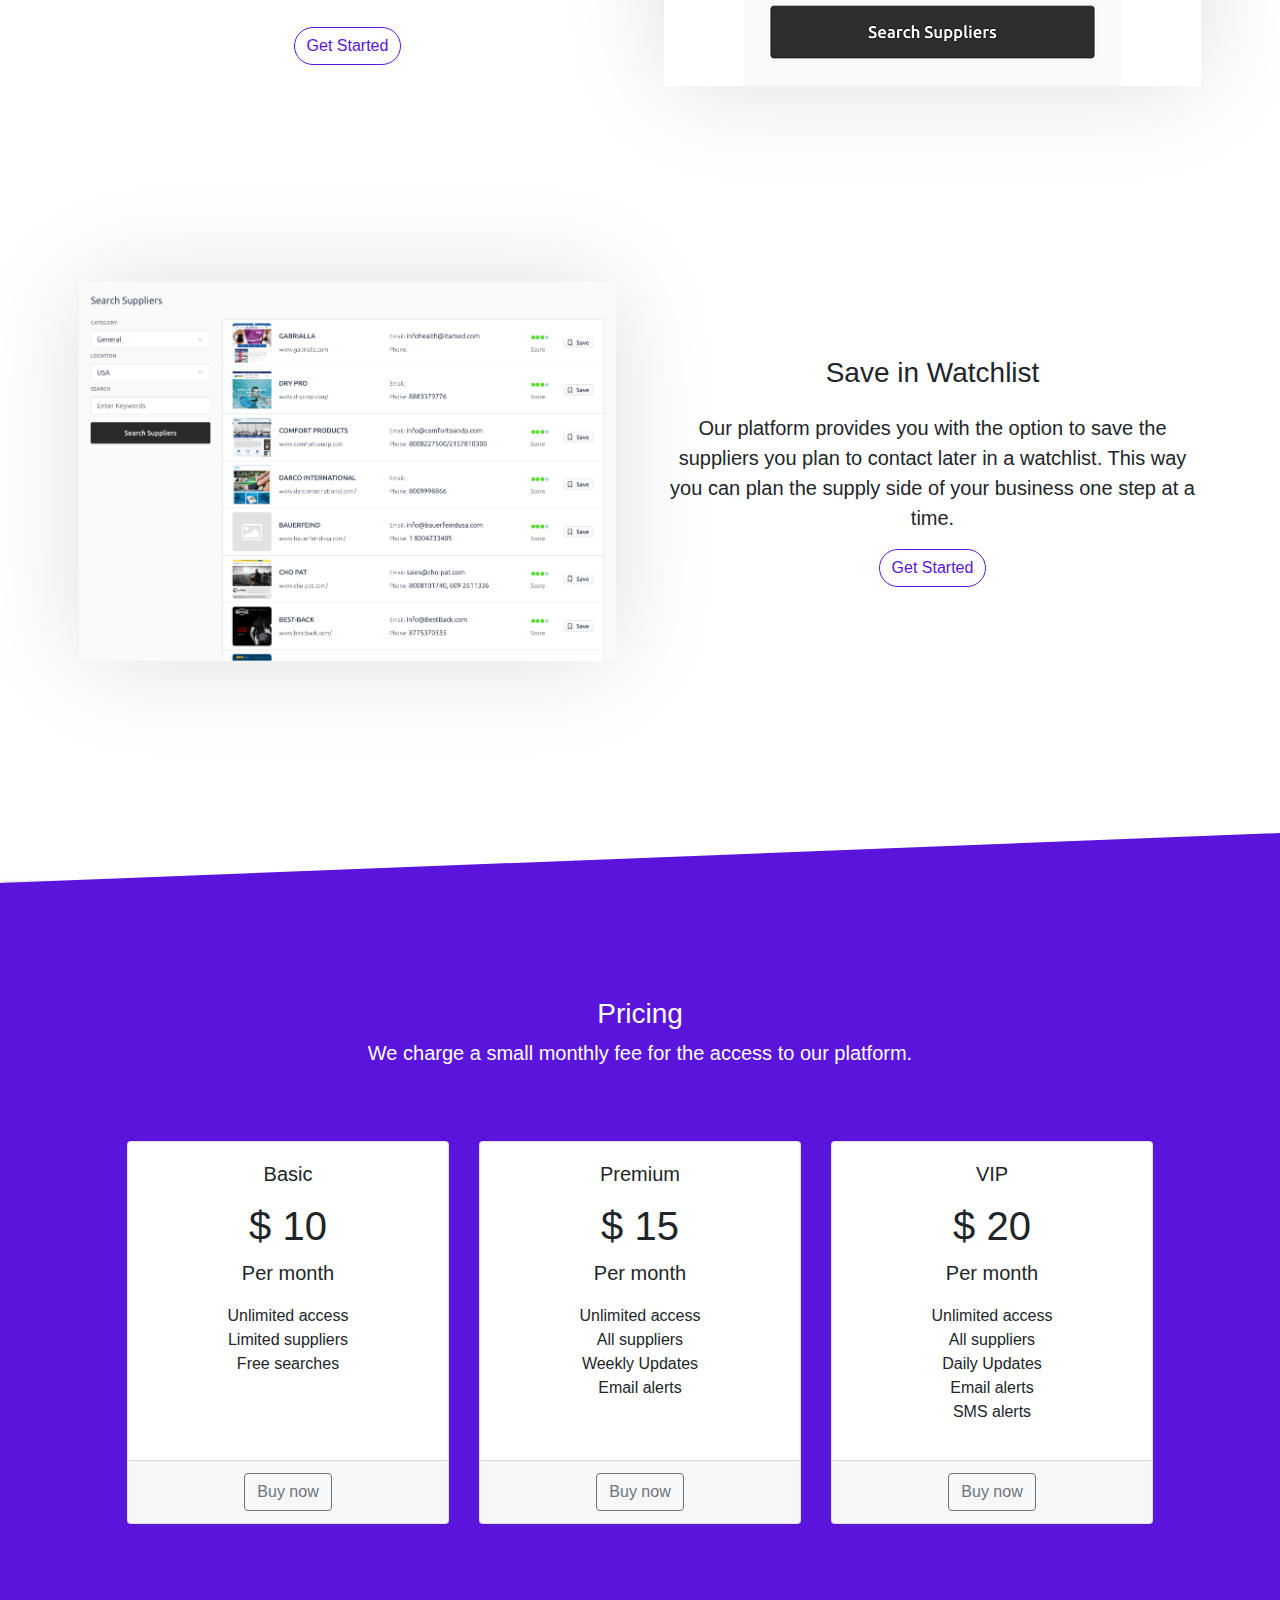
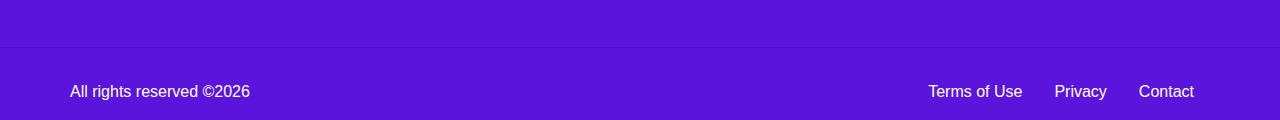
==== commit 32c8d90b: "final commit" ====
--- a/index.html
+++ b/index.html
@@ -27,7 +27,7 @@
             </div>
 
             <div class="collapse navbar-collapse " id="navbarCollapse">
-                <hr>
+                <hr class="d-sm-none">
                 <ul class="navbar-nav mx-auto">
                     <li class="nav-item">
                         <a href="#" class="nav-link">Home</a>
@@ -63,7 +63,7 @@
                 <div class="col-md-6">
                     <div class="d-flex flex-column align-items-center justify-content-center h-100">
                         <h1 class="my-3">Database for Dropshipping Suppliers From USA </h1>
-                    <p class="lead">Find US based suppliers fro your Dropshipping buisness</p>
+                    <div class="lead align-self-md-start">Find US based suppliers from your Dropshipping buisness</div>
                     <a href="#" class="btn btn-outline-light btn-rounded my-4 align-self-md-start">Get Started</a>
                     </div>
                     
@@ -105,8 +105,8 @@
         </div>
     
         <div id="article-2" class="article">
-            <div class="container">
-                <div class="article-2 row justify-content-center text-center">
+            <div class="container my-5">
+                <div class="row justify-content-center text-center">
                     <div class="col-md-6 p-4">
                         <div class="d-flex flex-column align-items-center justify-content-center h-100">
                             <h3>Advanced Filtering</h3>
@@ -167,7 +167,7 @@
     <section id="pricing" class="bg-primary pt-5">
         <div class="container text-center">
             
-            <div class="text-white mt-5">
+            <div class="text-white mt-3">
                 <h3>Pricing</h3>
                 <p class="lead">We charge a small monthly fee for the access to our platform.</p>
             </div>
--- a/css/style.css
+++ b/css/style.css
@@ -8,6 +8,9 @@
   cursor: pointer;
   color: white; }
 
+@media (max-width: 768px) {
+  .navbar-divider {
+    display: block; } }
 .btn-rounded {
   border-radius: 20px; }
 
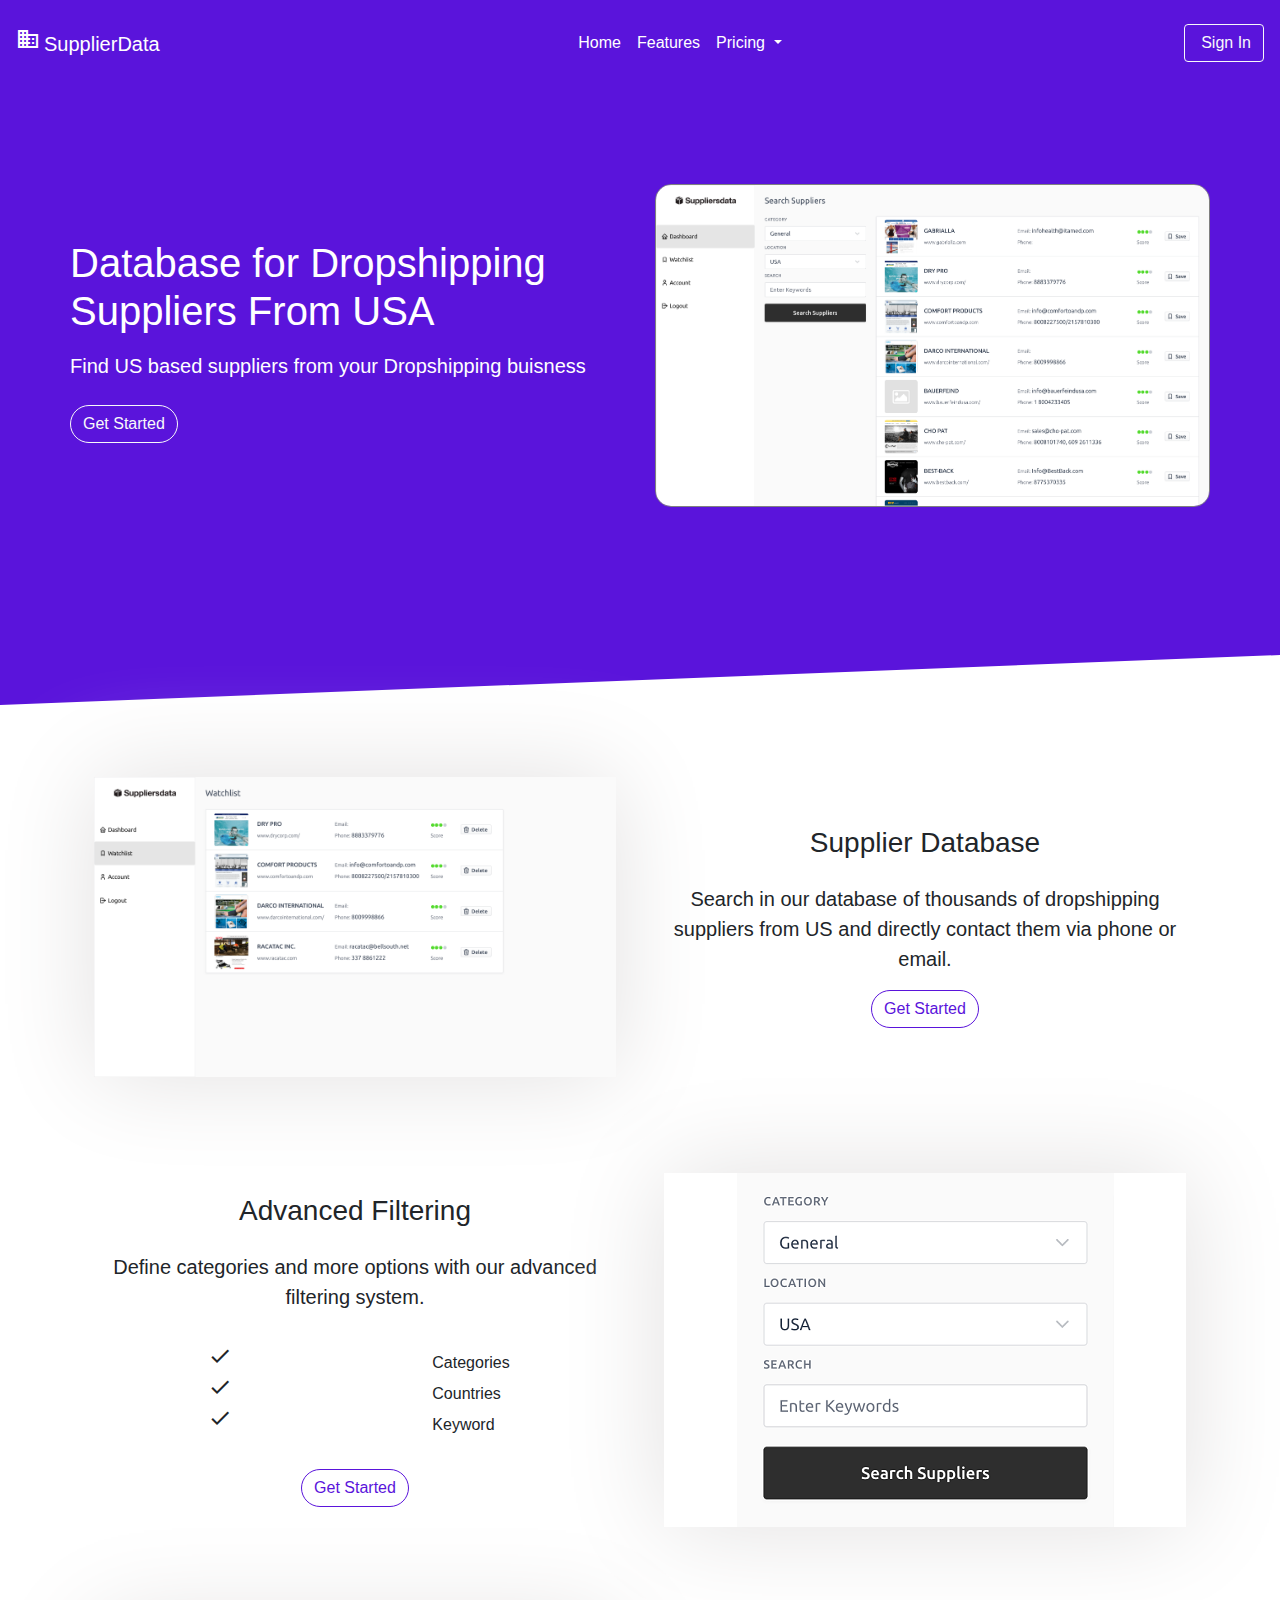
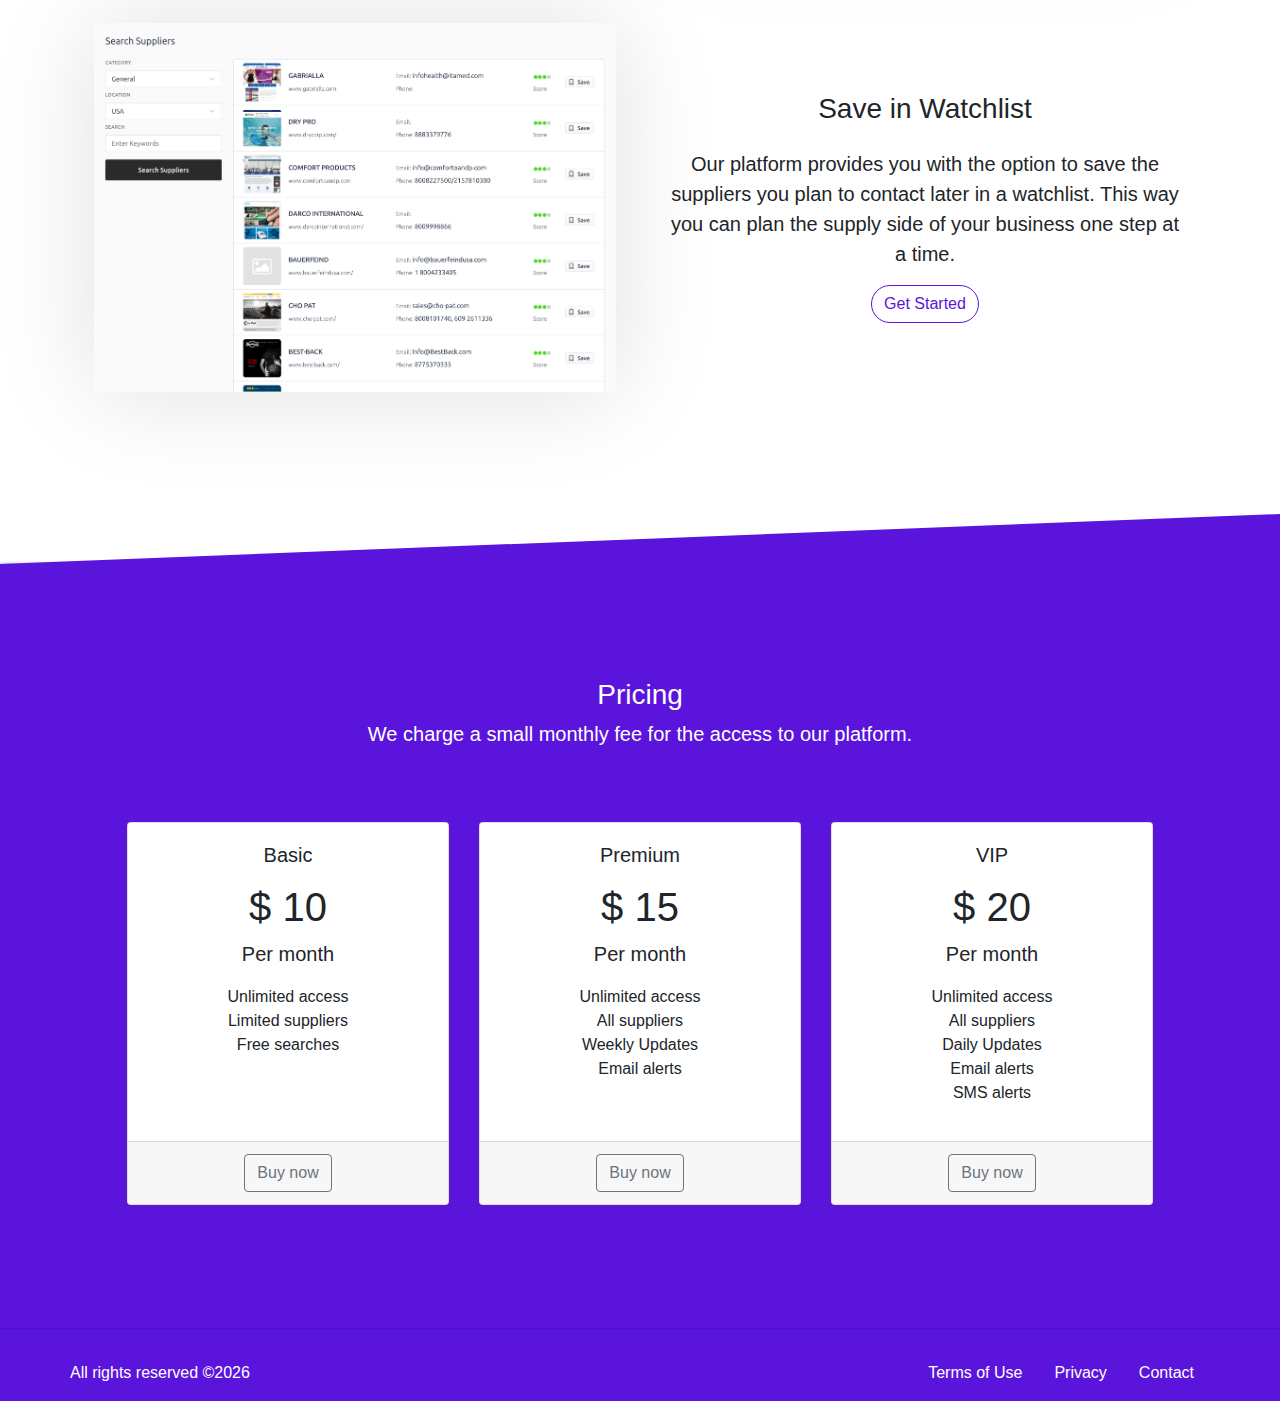
==== commit 67268038: "update" ====
--- a/index.html
+++ b/index.html
@@ -17,7 +17,7 @@
 
     <div class="header">
         <nav class="navbar navbar-expand-sm bg-primary ml-auto p-3">
-            <a href="index.html" class="navbar-brand"><span class="material-icons mr-1">
+            <a href="index.html" class="navbar-brand link-light"><span class="material-icons mr-1">
                     business
                 </span>SupplierData</a>
             <div class="navbar-toggler" data-toggle="collapse" data-target="#navbarCollapse">
@@ -30,13 +30,13 @@
                 <hr class="d-sm-none">
                 <ul class="navbar-nav mx-auto">
                     <li class="nav-item">
-                        <a href="#" class="nav-link">Home</a>
+                        <a href="#" class="nav-link link-light">Home</a>
                     </li>
                     <li class="nav-item">
-                        <a href="#features" class="nav-link">Features</a>
+                        <a href="#features" class="nav-link link-light">Features</a>
                     </li>
                     <li class="nav-item dropdown">
-                        <a class="nav-link dropdown-toggle" href="#" id="navbarDropdown" role="button"
+                        <a class="nav-link link-light dropdown-toggle" href="#" id="navbarDropdown" role="button"
                             data-toggle="dropdown" aria-haspopup="true" aria-expanded="false">
                             Pricing
                         </a>
@@ -49,9 +49,9 @@
                     </li>
                 </ul>
 
-                <button class="btn btn-outline-light my-2">
-                    <i class="fa fa-user mr-1"></i>Sign Up
-                </button>
+                <a href="login.html" class="btn btn-outline-light my-2">
+                    <i class="fa fa-user mr-1"></i>Sign In
+                </a>
             </div>
 
         </nav>
@@ -64,7 +64,7 @@
                     <div class="d-flex flex-column align-items-center justify-content-center h-100">
                         <h1 class="my-3">Database for Dropshipping Suppliers From USA </h1>
                     <div class="lead align-self-md-start">Find US based suppliers from your Dropshipping buisness</div>
-                    <a href="#" class="btn btn-outline-light btn-rounded my-4 align-self-md-start">Get Started</a>
+                    <a href="signup.html" class="btn btn-outline-light btn-rounded my-4 align-self-md-start">Get Started</a>
                     </div>
                     
                     
@@ -96,7 +96,7 @@
                             <h3>Supplier Database</h3>
                             <p class="lead my-3">Search in our database of thousands of dropshipping suppliers from US and
                                 directly contact them via phone or email.</p>
-                            <a href="#" class="btn btn-outline-primary btn-rounded">Get Started</a>
+                            <a href="signup.html" class="btn btn-outline-primary btn-rounded">Get Started</a>
                         </div>
                         
                     </div>
@@ -149,7 +149,7 @@
                         <div class="d-flex flex-column align-items-center justify-content-center h-100">
                             <h3>Save in Watchlist</h3>
                             <p class="lead my-3">Our platform provides you with the option to save the suppliers you plan to contact later in a watchlist. This way you can plan the supply side of your business one step at a time.</p>
-                            <a href="#" class="btn btn-outline-primary btn-rounded">Get Started</a>
+                            <a href="signup.html" class="btn btn-outline-primary btn-rounded">Get Started</a>
                         </div>
                     </div>
                 </div>
@@ -243,13 +243,13 @@
                 <div class="col-md-6">
                     <ul class="nav justify-content-center justify-content-md-end">
                         <li class="nav-item">
-                          <a class="nav-link active" href="#">Terms of Use</a>
+                          <a class="nav-link link-light" href="#">Terms of Use</a>
                         </li>
                         <li class="nav-item">
-                          <a class="nav-link" href="#">Privacy</a>
+                          <a class="nav-link link-light" href="#">Privacy</a>
                         </li>
                         <li class="nav-item">
-                          <a class="nav-link" href="#">Contact</a>
+                          <a class="nav-link link-light" href="#">Contact</a>
                         </li>
                       </ul>
                 </div>
--- a/css/style.css
+++ b/css/style.css
@@ -16,6 +16,12 @@
 
 .shape-container {
   overflow: hidden; }
+
+.link-light {
+  color: white; }
+
+.link-light:hover {
+  color: #d9d9d9; }
 
 #showcase {
   color: white; }
@@ -38,7 +44,7 @@
   .article {
     padding: 0 5%; } }
 @media (min-width: 1200px) {
-  .container {
+  #showcase .container, #pricing .container, #copyright .container {
     padding: 50px 0px; } }
 .article .img-container {
   box-shadow: 0px 0px 100px #e2e0e0; }
@@ -50,3 +56,74 @@
 
 #pricing {
   box-shadow: 0px 2px 5px black; }
+
+.hidden {
+  display: none; }
+
+.visibility-none {
+  visibility: hidden; }
+
+.dasboard-header {
+  height: 4rem; }
+
+@media (min-width: 768px) {
+  .btn-close, .btn-open {
+    display: none; }
+
+  .search-btn {
+    margin-top: calc(24px + 0.5rem); } }
+.btn-close, .btn-open {
+  cursor: pointer; }
+
+.btn-close {
+  position: relative;
+  top: 5px;
+  right: 5px; }
+
+@media (max-width: 768px) {
+  .sidebar {
+    width: 200px;
+    visibility: hidden;
+    border-right: 1px solid rgba(0, 0, 0, 0.125); }
+
+  .dashboard-header {
+    background-color: whitesmoke;
+    border-bottom: 1px solid rgba(0, 0, 0, 0.125);
+    position: sticky;
+    top: 0;
+    left: 0;
+    z-index: 1000; } }
+#dashboard {
+  /* Hide scrollbar for Chrome, Safari and Opera */
+  /* Hide scrollbar for IE, Edge and Firefox */ }
+  #dashboard .sidebar {
+    position: fixed;
+    top: 0px;
+    left: 0px;
+    min-height: 100vh;
+    overflow: scroll;
+    z-index: 9999;
+    background-color: #b3b3b3; }
+    #dashboard .sidebar .active {
+      background-color: white; }
+    #dashboard .sidebar .nav-link:hover {
+      color: #5a14db; }
+  #dashboard .main-body {
+    position: fixed;
+    top: 0px;
+    right: 0px;
+    height: 100vh;
+    overflow: scroll;
+    background-color: white; }
+  #dashboard .show-sidebar {
+    visibility: visible; }
+  #dashboard .sidebar::-webkit-scrollbar, #dashboard .main-body::-webkit-scrollbar {
+    display: none; }
+  #dashboard .sidebar, #dashboard .main-body {
+    -ms-overflow-style: none;
+    /* IE and Edge */
+    scrollbar-width: none;
+    /* Firefox */ }
+
+#signup-form, #login-form {
+  height: 100vh; }
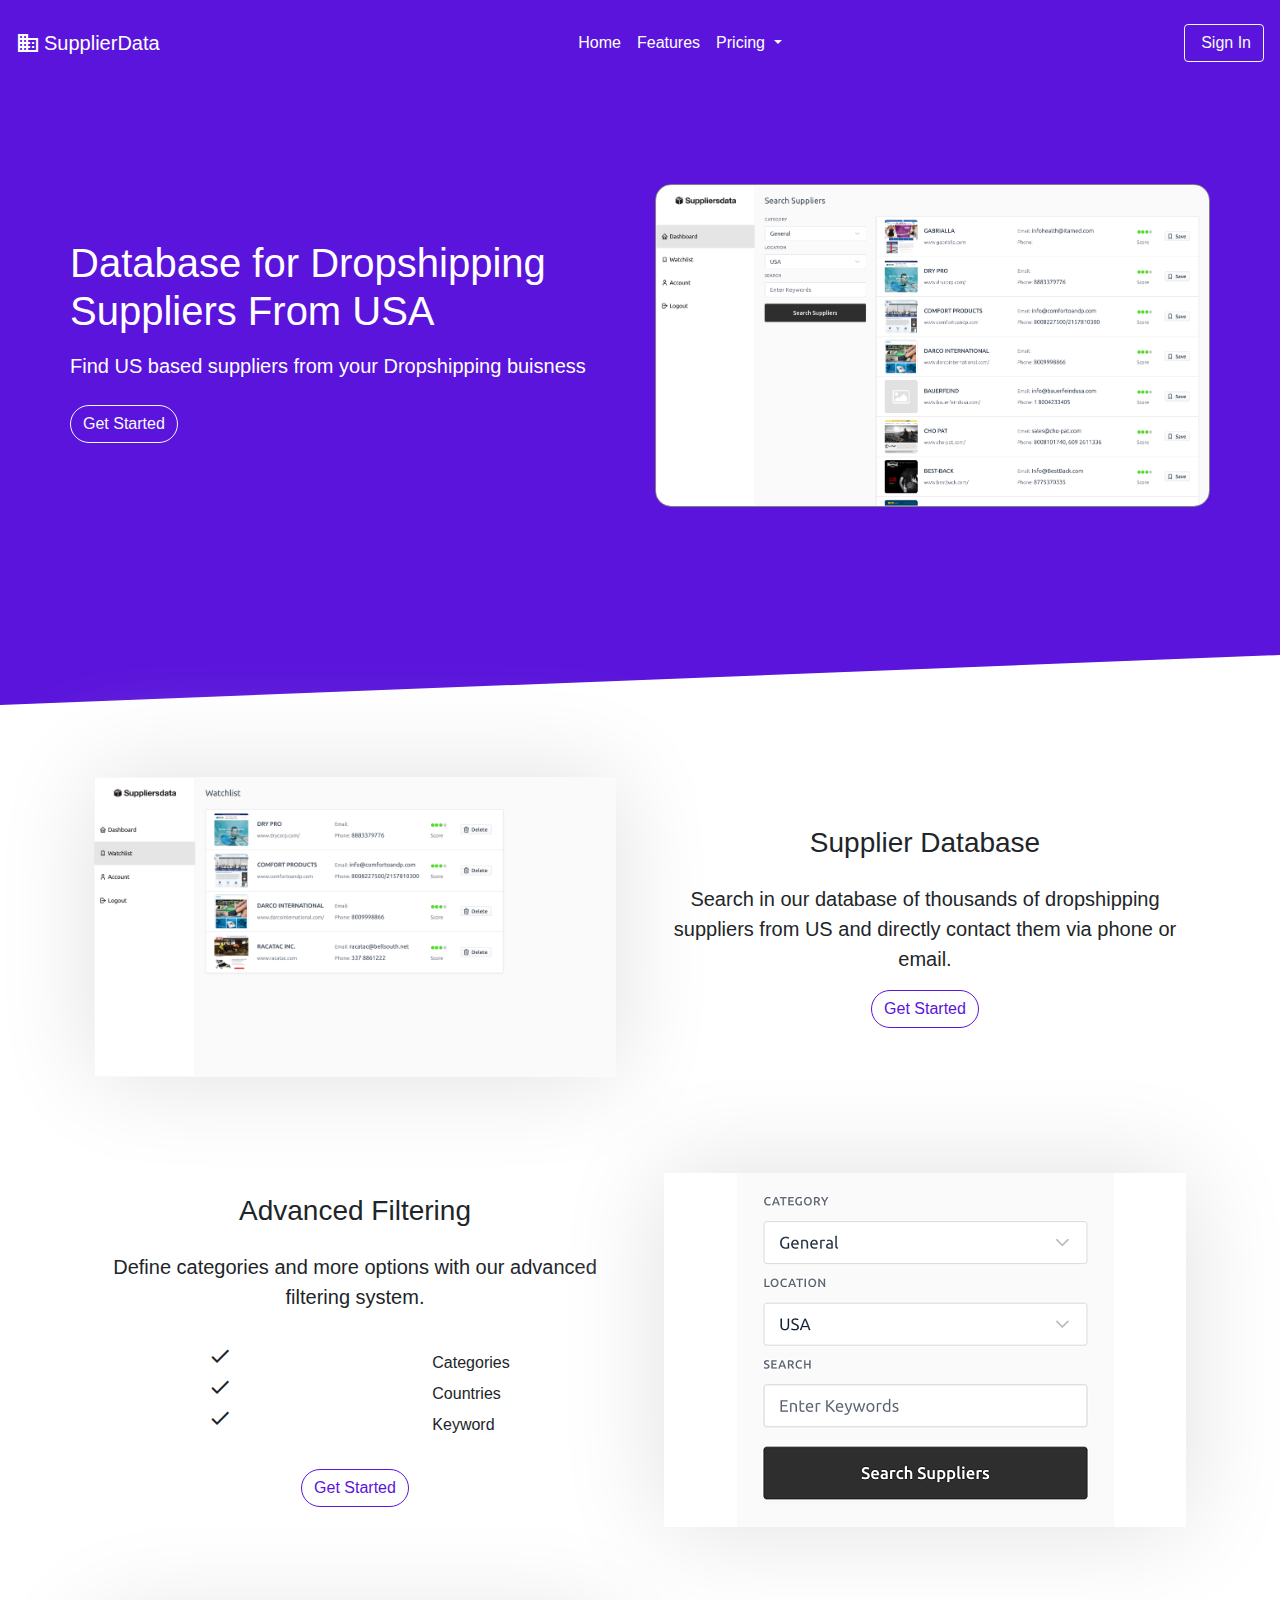
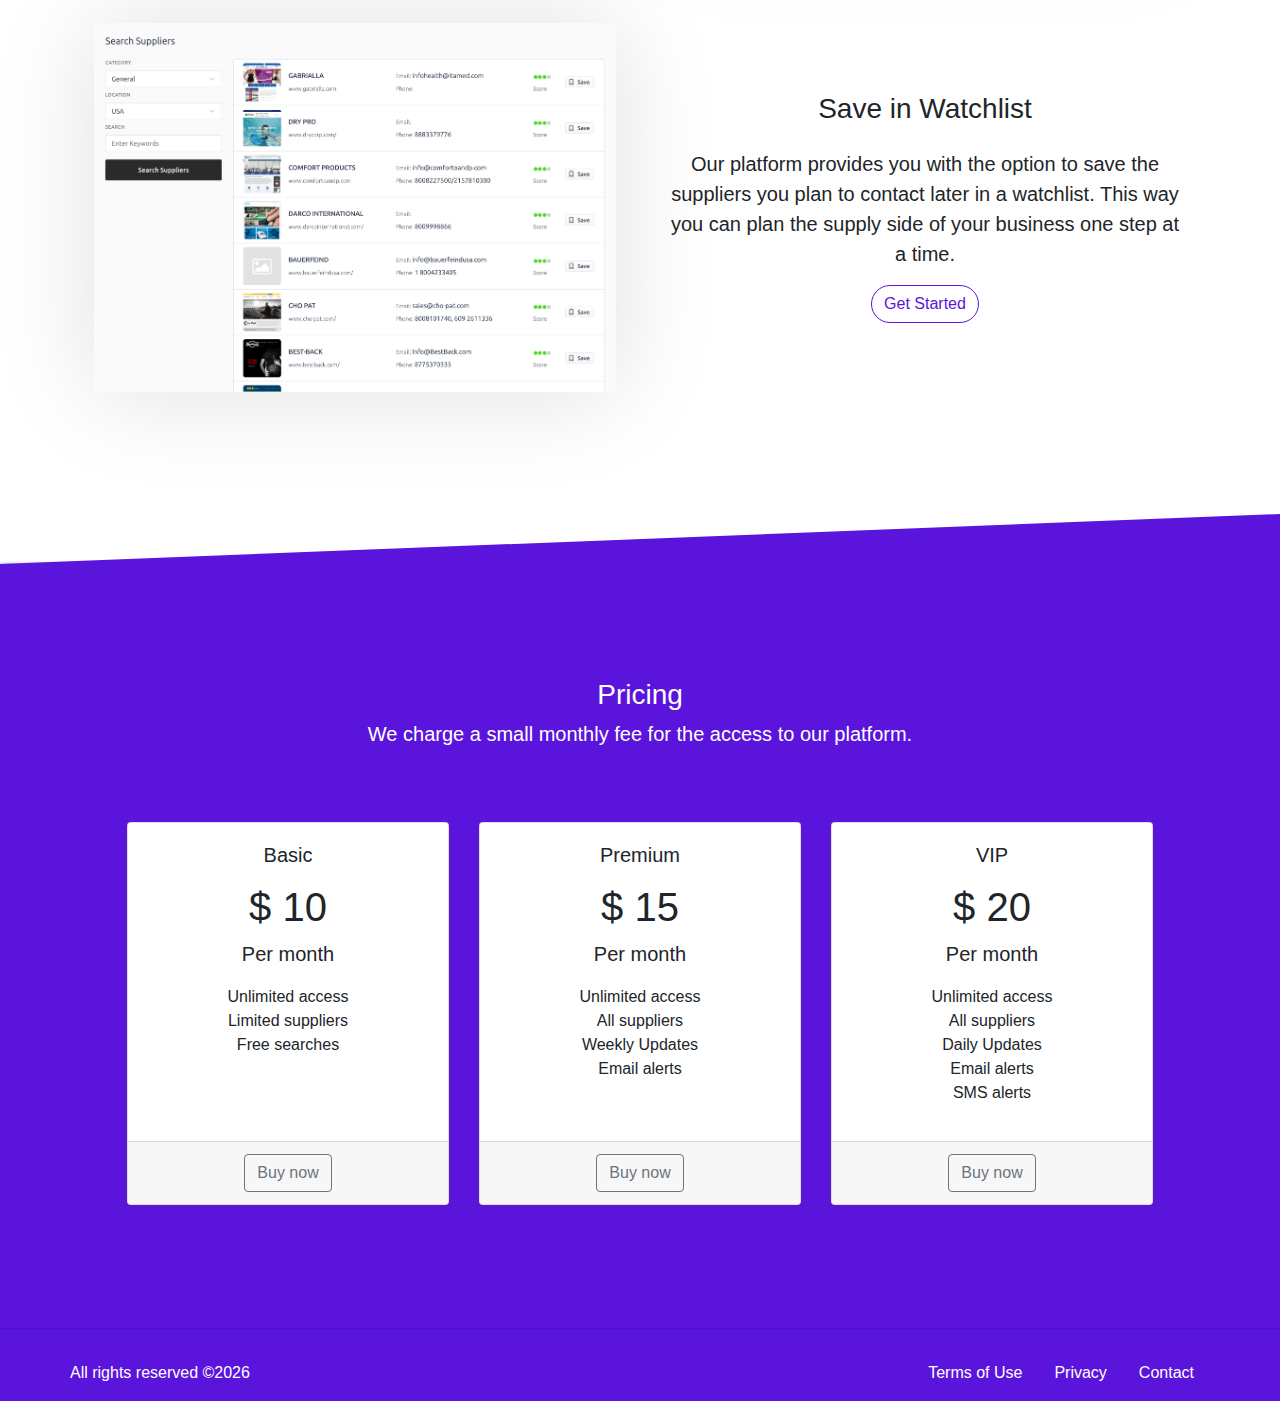
==== commit d66df6d7: "." ====
--- a/index.html
+++ b/index.html
@@ -17,7 +17,7 @@
 
     <div class="header">
         <nav class="navbar navbar-expand-sm bg-primary ml-auto p-3">
-            <a href="index.html" class="navbar-brand link-light"><span class="material-icons mr-1">
+            <a href="index.html" class="navbar-brand link-light d-flex align-items-center justify-content-center"><span class="material-icons mr-1">
                     business
                 </span>SupplierData</a>
             <div class="navbar-toggler" data-toggle="collapse" data-target="#navbarCollapse">
--- a/css/style.css
+++ b/css/style.css
@@ -63,60 +63,75 @@
 .visibility-none {
   visibility: hidden; }
 
-.dasboard-header {
-  height: 4rem; }
-
 @media (min-width: 768px) {
-  .btn-close, .btn-open {
+  .btn-open {
     display: none; }
 
   .search-btn {
     margin-top: calc(24px + 0.5rem); } }
-.btn-close, .btn-open {
+.btn-open {
   cursor: pointer; }
 
-.btn-close {
-  position: relative;
-  top: 5px;
-  right: 5px; }
+.btn-open {
+  position: absolute;
+  top: 18px;
+  left: 18px; }
 
-@media (max-width: 768px) {
-  .sidebar {
-    width: 200px;
-    visibility: hidden;
-    border-right: 1px solid rgba(0, 0, 0, 0.125); }
+.dashboard-header {
+  position: sticky;
+  top: 0;
+  left: 0;
+  height: 4rem;
+  background-color: #5a14db;
+  color: white;
+  z-index: 9999; }
 
-  .dashboard-header {
-    background-color: whitesmoke;
-    border-bottom: 1px solid rgba(0, 0, 0, 0.125);
-    position: sticky;
-    top: 0;
-    left: 0;
-    z-index: 1000; } }
 #dashboard {
   /* Hide scrollbar for Chrome, Safari and Opera */
   /* Hide scrollbar for IE, Edge and Firefox */ }
   #dashboard .sidebar {
     position: fixed;
-    top: 0px;
+    top: 4rem;
     left: 0px;
-    min-height: 100vh;
+    height: calc(100vh - 4rem);
+    width: 200px;
     overflow: scroll;
-    z-index: 9999;
-    background-color: #b3b3b3; }
+    border-right: 0.5px solid gainsboro;
+    transition: all 1s; }
+    #dashboard .sidebar .nav-link {
+      display: flex;
+      align-items: center;
+      color: #353131; }
+    #dashboard .sidebar .nav-link:hover {
+      color: #5a14db;
+      background-color: gainsboro; }
     #dashboard .sidebar .active {
-      background-color: white; }
-    #dashboard .sidebar .nav-link:hover {
       color: #5a14db; }
   #dashboard .main-body {
     position: fixed;
-    top: 0px;
+    top: 4rem;
     right: 0px;
-    height: 100vh;
+    height: calc(100vh - 4rem);
+    width: calc(100vw - 200px);
     overflow: scroll;
-    background-color: white; }
-  #dashboard .show-sidebar {
-    visibility: visible; }
+    background-color: white;
+    transition: left 1s; }
+  #dashboard .filters {
+    display: none; }
+  #dashboard .show-filter {
+    display: block; }
+  @media (max-width: 768px) {
+    #dashboard .sidebar {
+      left: -200px;
+      border-right: 1px solid rgba(0, 0, 0, 0.125); }
+    #dashboard .main-body {
+      min-height: calc(100vh - 4rem);
+      width: 100vw; }
+    #dashboard .show-sidebar {
+      left: 0px;
+      transition: all 1s; }
+    #dashboard .push-canvas {
+      left: 200px; } }
   #dashboard .sidebar::-webkit-scrollbar, #dashboard .main-body::-webkit-scrollbar {
     display: none; }
   #dashboard .sidebar, #dashboard .main-body {
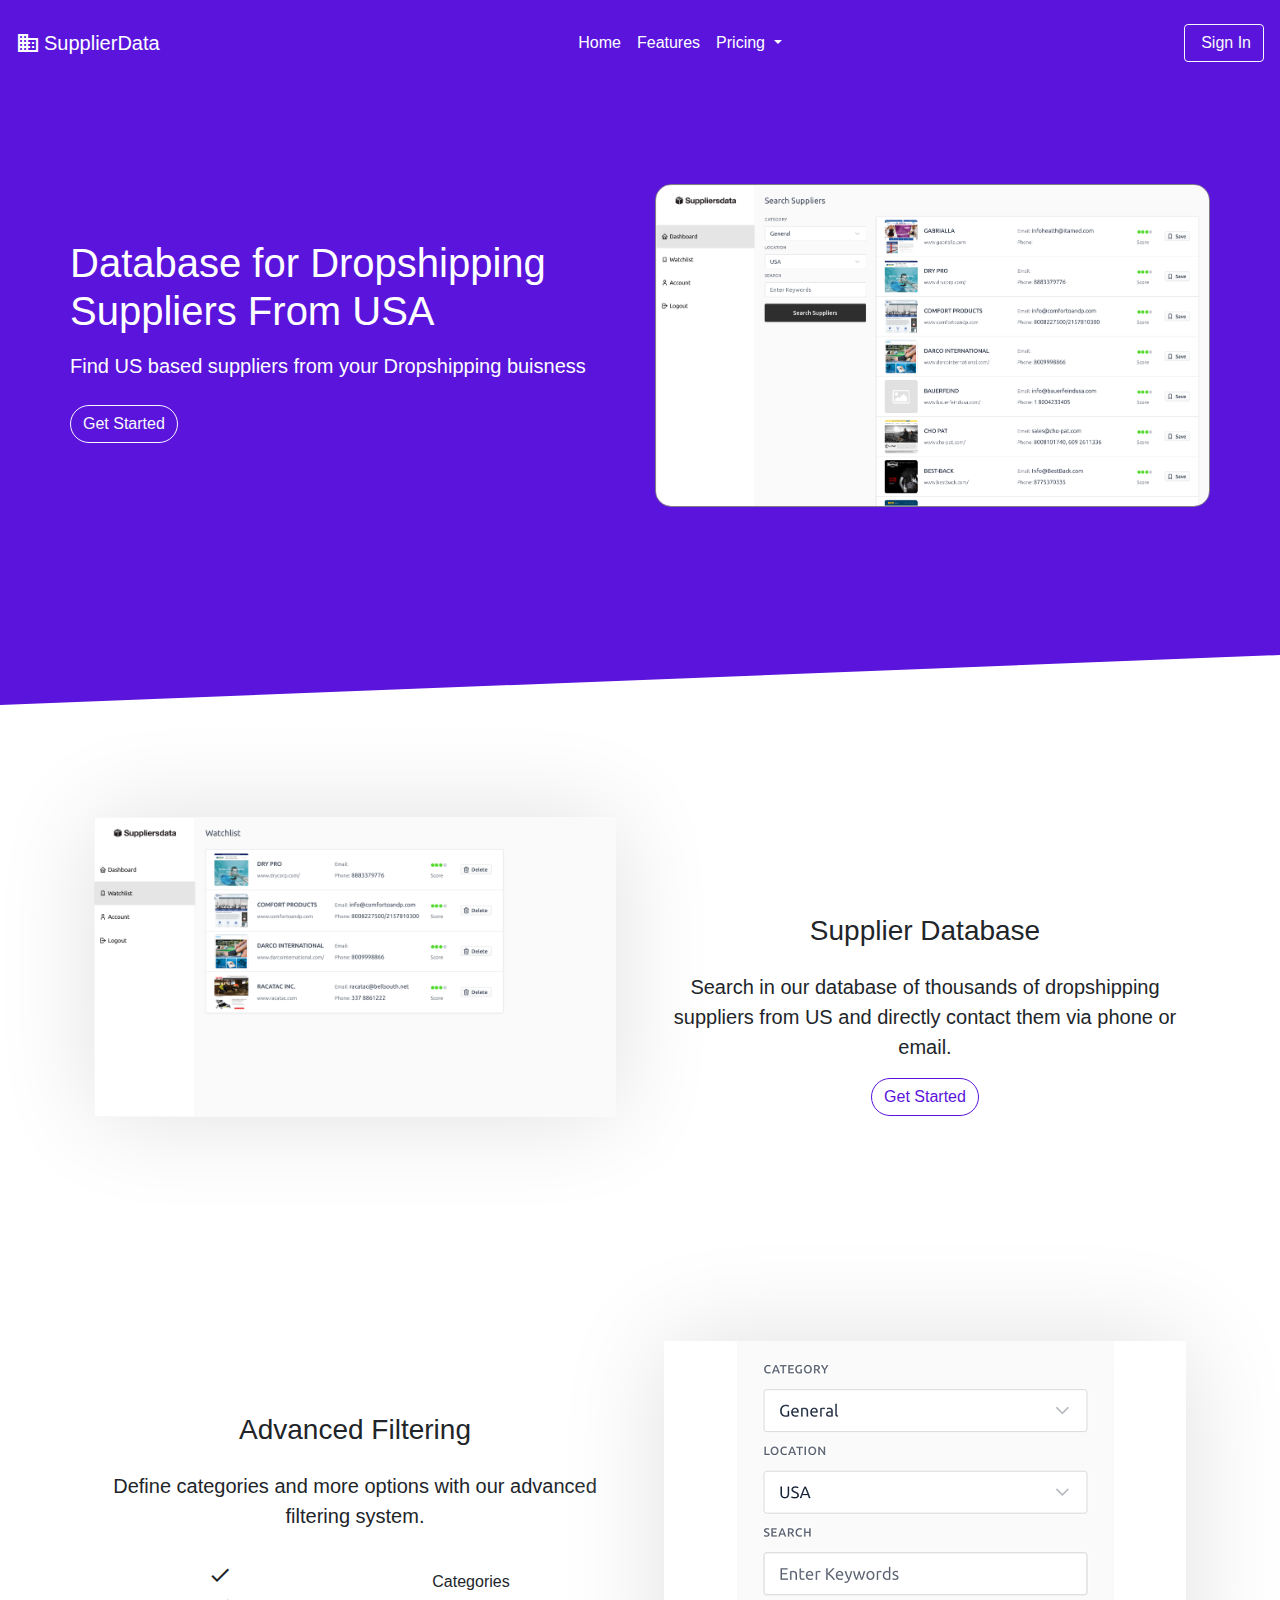
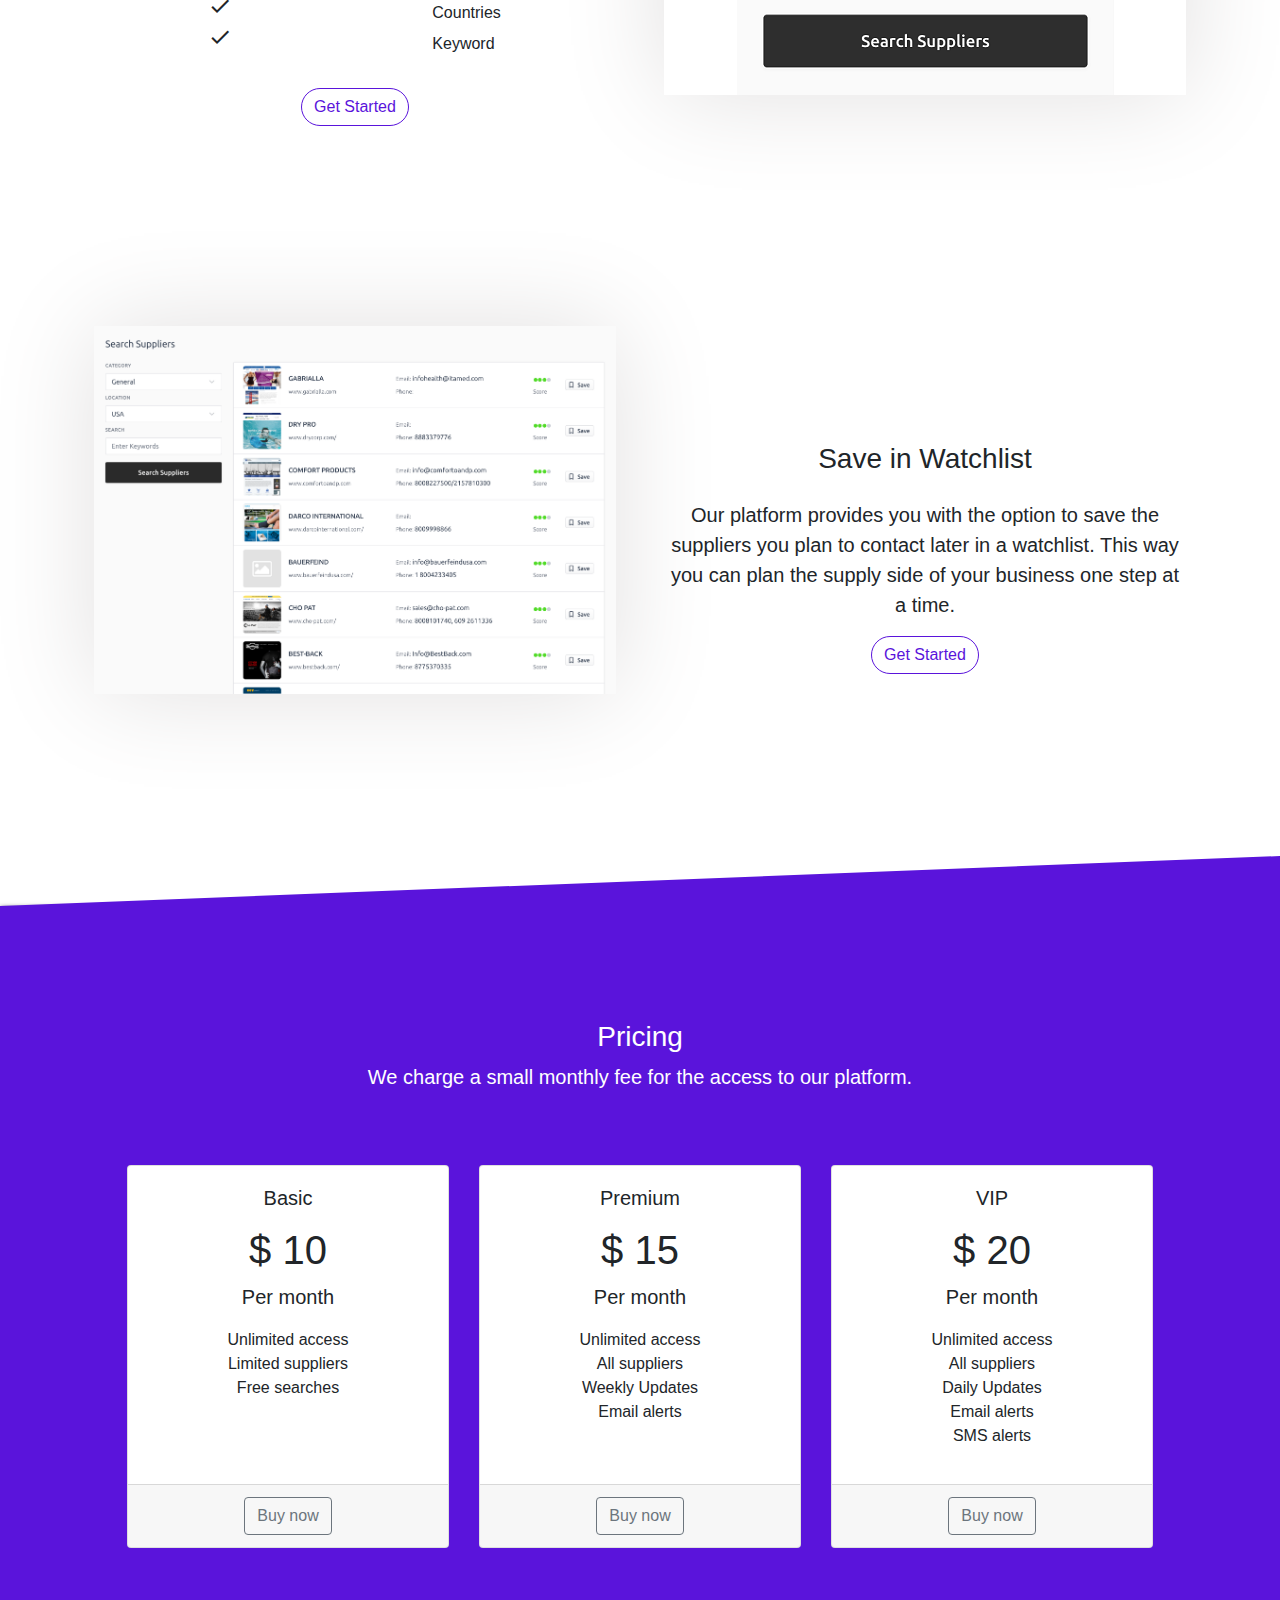
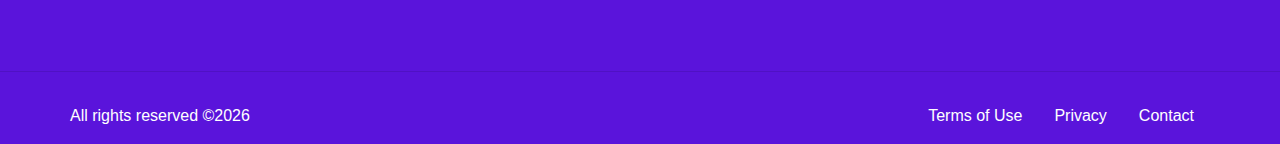
==== commit 15dc19e0: "design fix" ====
--- a/index.html
+++ b/index.html
@@ -59,7 +59,7 @@
 
     <section id="showcase" class="bg-primary">
         <div class="container">
-            <div class="row justify-content-center py-5">
+            <div class="row justify-content-center py-5 py-5">
                 <div class="col-md-6">
                     <div class="d-flex flex-column align-items-center justify-content-center h-100">
                         <h1 class="my-3">Database for Dropshipping Suppliers From USA </h1>
@@ -84,7 +84,7 @@
     </section>
     <section id="features">
         <div id="article-1" class="article">
-            <div class="container my-5">
+            <div class="container py-5">
                 <div class="row justify-content-center text-center">
                     <div class="col-md-6 p-4">
                         <div class="img-container d-flex flex-column align-items-center justify-content-center h-100">
@@ -92,7 +92,7 @@
                         </div>
                     </div>
                     <div class="col-md-6 p-4">
-                        <div class="d-flex flex-column align-items-center justify-content-center h-100">
+                        <div class="mt-5 d-flex flex-column align-items-center justify-content-center h-100">
                             <h3>Supplier Database</h3>
                             <p class="lead my-3">Search in our database of thousands of dropshipping suppliers from US and
                                 directly contact them via phone or email.</p>
@@ -105,10 +105,10 @@
         </div>
     
         <div id="article-2" class="article">
-            <div class="container my-5">
-                <div class="row justify-content-center text-center">
-                    <div class="col-md-6 p-4">
-                        <div class="d-flex flex-column align-items-center justify-content-center h-100">
+            <div class="container py-5">
+                <div class="article-2 row justify-content-center text-center">
+                    <div class="col-md-6 p-4">
+                        <div class="mt-5 d-flex flex-column align-items-center justify-content-center h-100">
                             <h3>Advanced Filtering</h3>
                             <p class="lead my-3">Define categories and more options with our advanced filtering system.</p>
                             <div class="my-3 text-left text-large">
@@ -138,7 +138,7 @@
         </div>
     
         <div id="article-3" class="article">
-            <div class="container my-5">
+            <div class="container py-5">
                 <div class="row justify-content-center text-center">
                     <div class="col-md-6 p-4">
                         <div class="img-container">
@@ -146,7 +146,7 @@
                         </div>
                     </div>
                     <div class="col-md-6 p-4">
-                        <div class="d-flex flex-column align-items-center justify-content-center h-100">
+                        <div class="mt-5 d-flex flex-column align-items-center justify-content-center h-100">
                             <h3>Save in Watchlist</h3>
                             <p class="lead my-3">Our platform provides you with the option to save the suppliers you plan to contact later in a watchlist. This way you can plan the supply side of your business one step at a time.</p>
                             <a href="signup.html" class="btn btn-outline-primary btn-rounded">Get Started</a>
--- a/css/style.css
+++ b/css/style.css
@@ -1,81 +1,118 @@
 html {
-  scroll-behavior: smooth; }
+  scroll-behavior: smooth;
+}
 
 body {
-  position: relative; }
+  position: relative;
+}
 
 .navbar-toggler {
   cursor: pointer;
-  color: white; }
+  color: white;
+}
 
 @media (max-width: 768px) {
   .navbar-divider {
-    display: block; } }
+    display: block;
+  }
+}
 .btn-rounded {
-  border-radius: 20px; }
+  border-radius: 20px;
+}
 
 .shape-container {
-  overflow: hidden; }
+  overflow: hidden;
+}
 
 .link-light {
-  color: white; }
+  color: white;
+}
 
 .link-light:hover {
-  color: #d9d9d9; }
+  color: #d9d9d9;
+}
 
 #showcase {
-  color: white; }
-  #showcase .img-container {
-    border-radius: 16px; }
-  #showcase img {
-    border-radius: 16px;
-    border: 1px groove gray; }
+  color: white;
+}
+#showcase .img-container {
+  border-radius: 16px;
+}
+#showcase img {
+  border-radius: 16px;
+  border: 1px groove gray;
+}
 
 @media (max-width: 768px) {
-  #showcase, #pricing, #copyright {
-    text-align: center; }
+  #showcase,
+  #pricing,
+  #copyright {
+    text-align: center;
+  }
 
   .img-container {
-    margin-top: 30px; }
+    margin-top: 30px;
+  }
 
   .article-2 {
-    flex-direction: column-reverse; }
+    flex-direction: column-reverse;
+  }
 
   .article {
-    padding: 0 5%; } }
+    padding: 0 5%;
+  }
+}
 @media (min-width: 1200px) {
-  #showcase .container, #pricing .container, #copyright .container {
-    padding: 50px 0px; } }
+  #showcase .container,
+  #pricing .container,
+  #copyright .container {
+    padding: 50px 0px;
+  }
+}
 .article .img-container {
-  box-shadow: 0px 0px 100px #e2e0e0; }
-  .article .img-container .img {
-    border-radius: 20px; }
+  box-shadow: 0px 0px 100px #e2e0e0;
+}
+.article .img-container .img {
+  border-radius: 20px;
+}
 
 .card-deck {
-  padding: 5%; }
+  padding: 5%;
+}
 
 #pricing {
-  box-shadow: 0px 2px 5px black; }
+  box-shadow: 0px 2px 5px black;
+}
 
 .hidden {
-  display: none; }
+  display: none;
+}
 
 .visibility-none {
-  visibility: hidden; }
+  visibility: hidden;
+}
 
 @media (min-width: 768px) {
+  .article {
+    padding: 40px;
+  }
   .btn-open {
-    display: none; }
+    display: none;
+  }
 
   .search-btn {
-    margin-top: calc(24px + 0.5rem); } }
+    margin-top: calc(24px + 0.5rem);
+  }
+}
 .btn-open {
-  cursor: pointer; }
+  cursor: pointer;
+}
 
 .btn-open {
   position: absolute;
   top: 18px;
-  left: 18px; }
+  left: 18px;
+}
 
 .dashboard-header {
   position: sticky;
@@ -84,61 +121,81 @@
   height: 4rem;
   background-color: #5a14db;
   color: white;
-  z-index: 9999; }
+  z-index: 9999;
+}
 
 #dashboard {
   /* Hide scrollbar for Chrome, Safari and Opera */
-  /* Hide scrollbar for IE, Edge and Firefox */ }
+  /* Hide scrollbar for IE, Edge and Firefox */
+}
+#dashboard .sidebar {
+  position: fixed;
+  top: 4rem;
+  left: 0px;
+  height: calc(100vh - 4rem);
+  width: 200px;
+  overflow: scroll;
+  border-right: 0.5px solid gainsboro;
+  transition: all 1s;
+}
+#dashboard .sidebar .nav-link {
+  display: flex;
+  align-items: center;
+  color: #353131;
+}
+#dashboard .sidebar .nav-link:hover {
+  color: #5a14db;
+  background-color: gainsboro;
+}
+#dashboard .sidebar .active {
+  color: #5a14db;
+}
+#dashboard .main-body {
+  position: fixed;
+  top: 4rem;
+  right: 0px;
+  height: calc(100vh - 4rem);
+  width: calc(100vw - 200px);
+  overflow: scroll;
+  background-color: white;
+  transition: left 1s;
+}
+#dashboard .filters {
+  display: none;
+}
+#dashboard .show-filter {
+  display: block;
+}
+@media (max-width: 768px) {
   #dashboard .sidebar {
-    position: fixed;
-    top: 4rem;
+    left: -200px;
+    border-right: 1px solid rgba(0, 0, 0, 0.125);
+  }
+  #dashboard .main-body {
+    min-height: calc(100vh - 4rem);
+    width: 100vw;
+  }
+  #dashboard .show-sidebar {
     left: 0px;
-    height: calc(100vh - 4rem);
-    width: 200px;
-    overflow: scroll;
-    border-right: 0.5px solid gainsboro;
-    transition: all 1s; }
-    #dashboard .sidebar .nav-link {
-      display: flex;
-      align-items: center;
-      color: #353131; }
-    #dashboard .sidebar .nav-link:hover {
-      color: #5a14db;
-      background-color: gainsboro; }
-    #dashboard .sidebar .active {
-      color: #5a14db; }
-  #dashboard .main-body {
-    position: fixed;
-    top: 4rem;
-    right: 0px;
-    height: calc(100vh - 4rem);
-    width: calc(100vw - 200px);
-    overflow: scroll;
-    background-color: white;
-    transition: left 1s; }
-  #dashboard .filters {
-    display: none; }
-  #dashboard .show-filter {
-    display: block; }
-  @media (max-width: 768px) {
-    #dashboard .sidebar {
-      left: -200px;
-      border-right: 1px solid rgba(0, 0, 0, 0.125); }
-    #dashboard .main-body {
-      min-height: calc(100vh - 4rem);
-      width: 100vw; }
-    #dashboard .show-sidebar {
-      left: 0px;
-      transition: all 1s; }
-    #dashboard .push-canvas {
-      left: 200px; } }
-  #dashboard .sidebar::-webkit-scrollbar, #dashboard .main-body::-webkit-scrollbar {
-    display: none; }
-  #dashboard .sidebar, #dashboard .main-body {
-    -ms-overflow-style: none;
-    /* IE and Edge */
-    scrollbar-width: none;
-    /* Firefox */ }
-
-#signup-form, #login-form {
-  height: 100vh; }
+    transition: all 1s;
+  }
+  #dashboard .push-canvas {
+    left: 200px;
+  }
+}
+#dashboard .sidebar::-webkit-scrollbar,
+#dashboard .main-body::-webkit-scrollbar {
+  display: none;
+}
+#dashboard .sidebar,
+#dashboard .main-body {
+  -ms-overflow-style: none;
+  /* IE and Edge */
+  scrollbar-width: none;
+  /* Firefox */
+}
+
+#signup-form,
+#login-form {
+  height: 100vh;
+}
